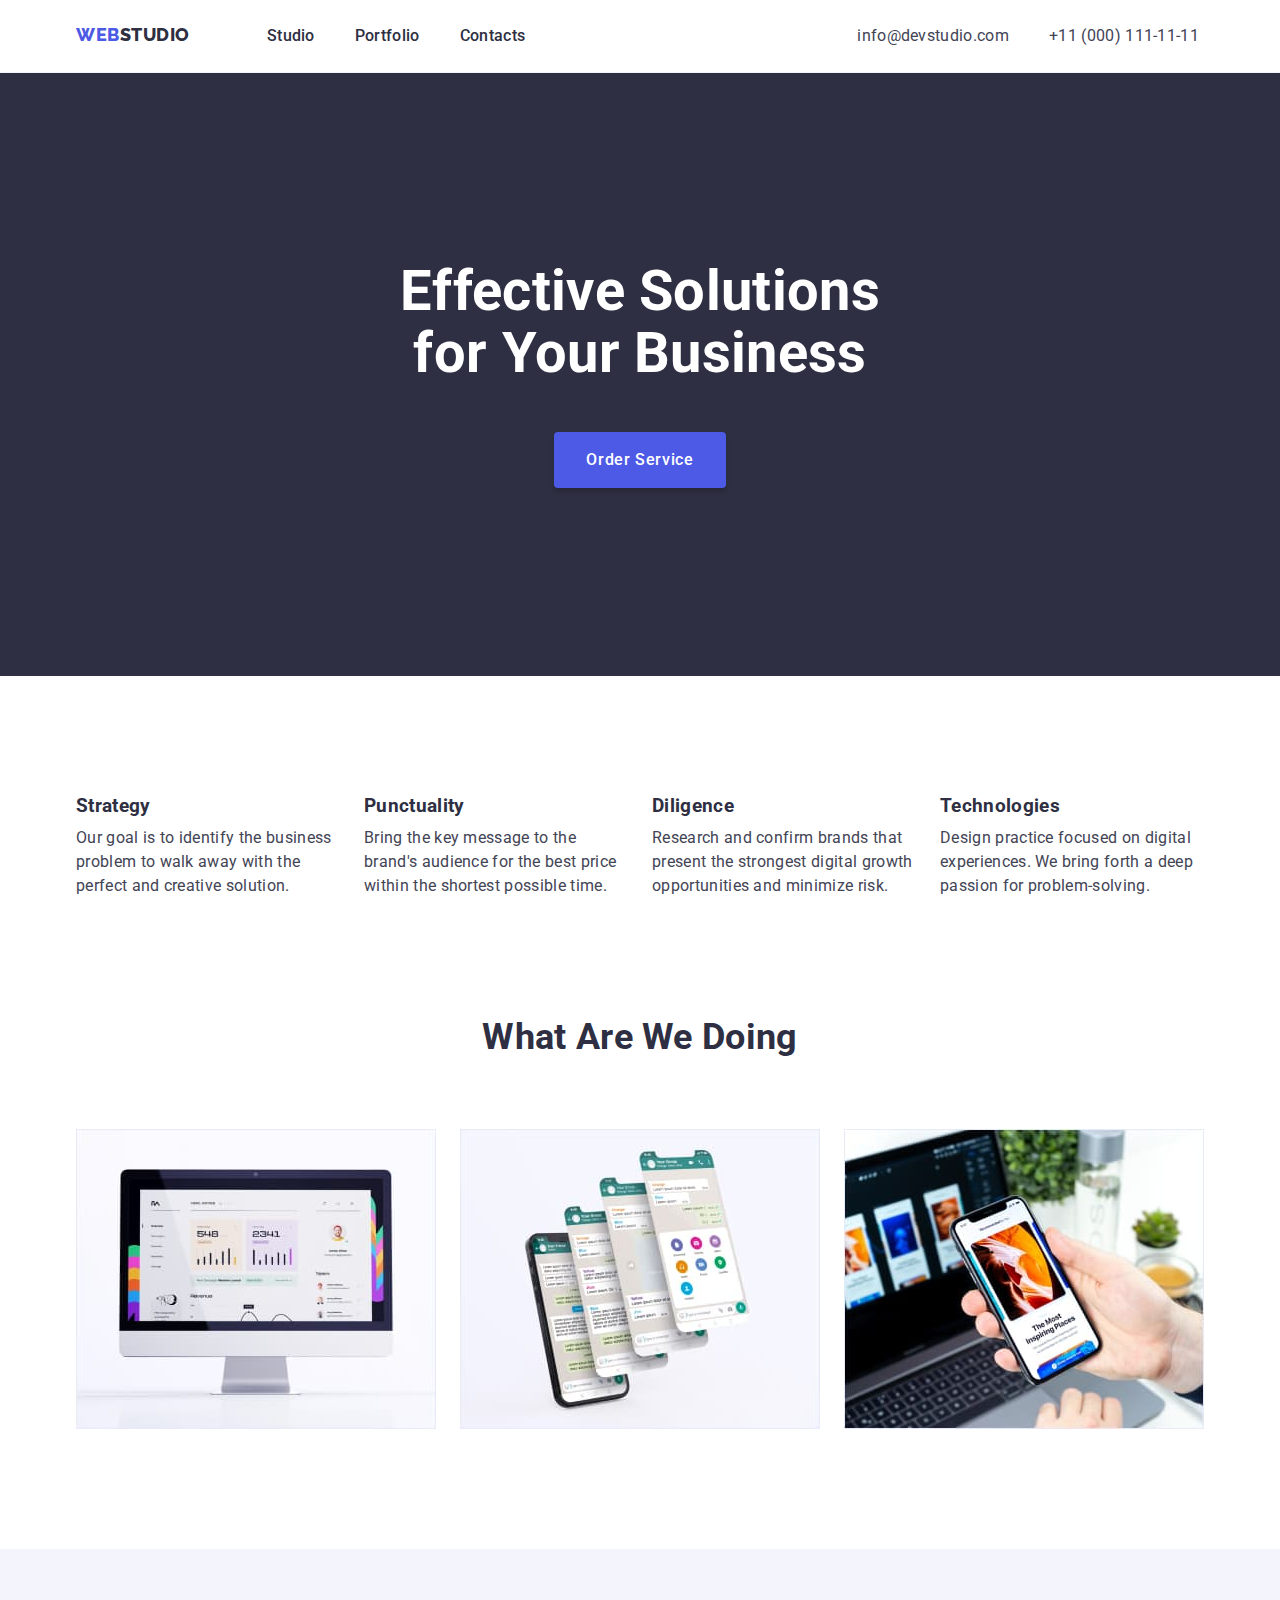
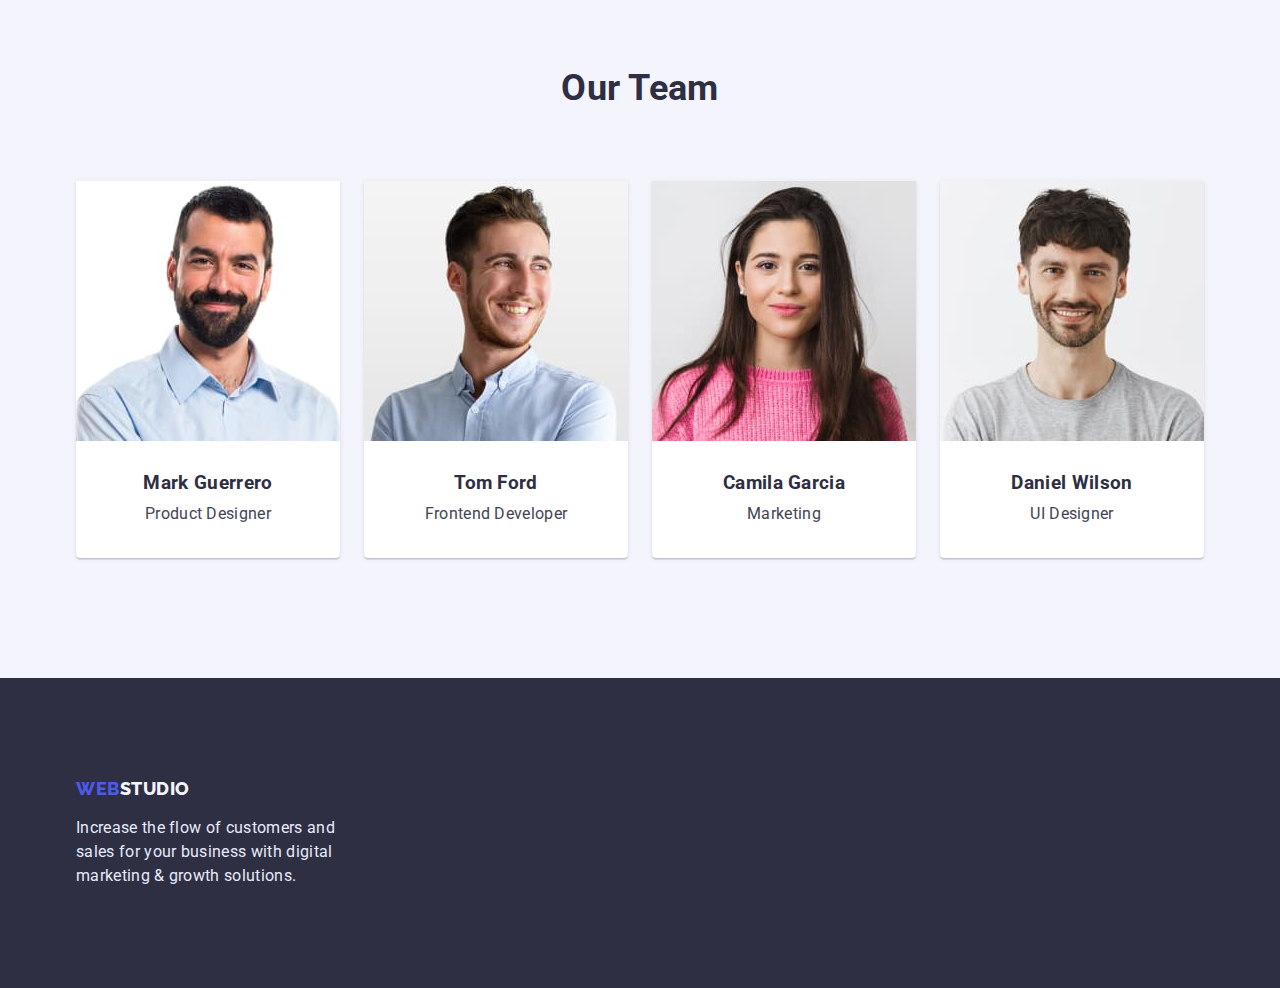
==== index.html @ a34b4fd6 "Initial commit" ====
<!DOCTYPE html>
<html lang="en">
  <head>
    <meta charset="UTF-8" />
    <meta http-equiv="X-UA-Compatible" content="IE=edge" />
    <meta name="viewport" content="width=device-width, initial-scale=1.0" />
    <link rel="preconnect" href="https://fonts.googleapis.com" />
    <link rel="preconnect" href="https://fonts.gstatic.com" crossorigin />
    <link
      href="https://fonts.googleapis.com/css2?family=Raleway:wght@800&family=Roboto:wght@400;500;700;900&display=swap"
      rel="stylesheet"
    />
    <link
      rel="stylesheet"
      href="https://cdnjs.cloudflare.com/ajax/libs/modern-normalize/1.0.0/modern-normalize.min.css"
    />
    <link rel="stylesheet" href="./css/style.css" />
    <title>Effective Business</title>
  </head>
  <body>
    <!-- Шапка сторінки-->
    <header class="top-line-backgrd">
      <div class="main-page-logo container">
        <nav class="main-logo-nav">
          <a class="main-logo linknone" href="./index.html"
            ><span>Web</span>Studio</a
          >
          <ul class="main-menu-nav listnone">
            <li class="menu-nav-li">
              <a class="menu-nav linknone" href="./index.html">Studio</a>
            </li>
            <li class="menu-nav-li">
              <a class="menu-nav linknone" href="./portfolio.html">Portfolio</a>
            </li>
            <li class="menu-nav-li">
              <a class="menu-nav linknone" href="">Contacts</a>
            </li>
          </ul>
        </nav>
        <address class="main-add">
          <ul class="main-address listnone">
            <li class="main-add-li">
              <a class="main-mail linknone" href="mailto:info@devstudio.com"
                >info@devstudio.com</a
              >
            </li>
            <li class="main-add-li">
              <a class="main-tel linknone" href="tel:+110001111111"
                >+11 (000) 111-11-11</a
              >
            </li>
          </ul>
        </address>
      </div>
    </header>
    <!--Унікальний контент сторінки -->
    <main>
      <section class="hero background-logo">
        <div class="container">
          <h1 class="hero-title">Effective Solutions for Your Business</h1>
          <button class="main-order-btn" type="button">Order Service</button>
        </div>
      </section>
      <section class="under-hero-section">
        <div class="container">
          <h2 hidden>features</h2>
          <ul class="menu-feature listnone">
            <li class="menu-future-text">
              <h3>Strategy</h3>
              <p>
                Our goal is to identify the business problem to walk away with
                the perfect and creative solution.
              </p>
            </li>
            <li class="menu-future-text">
              <h3>Punctuality</h3>
              <p>
                Bring the key message to the brand's audience for the best price
                within the shortest possible time.
              </p>
            </li>
            <li class="menu-future-text">
              <h3>Diligence</h3>
              <p>
                Research and confirm brands that present the strongest digital
                growth opportunities and minimize risk.
              </p>
            </li>
            <li class="menu-future-text">
              <h3>Technologies</h3>
              <p>
                Design practice focused on digital experiences. We bring forth a
                deep passion for problem-solving.
              </p>
            </li>
          </ul>
        </div>
      </section>
      <!--Внизу  фото робіт-->
      <section class="section">
        <div class="container">
          <h2 class="main-menu-future">What are we doing</h2>
          <ul class="menu-feature listnone">
            <li>
              <img
                src="./images/mac1.jpg"
                alt="personal computer MAC and in web app statics"
                width="360"
              />
            </li>
            <li>
              <img
                src="./images/apple2.jpg"
                alt="apple phone and in web app optimized"
                width="360"
              />
            </li>
            <li>
              <img
                src="./images/apple3.jpg"
                alt="personal computer MAC show in web statics app and apple phone who show web app"
                width="360"
              />
            </li>
          </ul>
        </div>
      </section>
      <section class="our-team-page">
        <div class="container">
          <h2 class="main-menu-team">Our Team</h2>
          <ul class="menu-feature listnone">
            <li class="team-li">
              <img
                src="./images/Team-Card-Mark-Guerrero.jpg"
                alt="Male Mark Guerrero"
                width="264"
              />
              <div class="our-team-div">
                <h3 class="our-team-name">Mark Guerrero</h3>
                <p class="our-team-about">Product Designer</p>
              </div>
            </li>
            <li class="team-li">
              <img
                src="./images/Team-Card-Tom-Ford.jpg"
                alt="Male Tom Ford"
                width="264"
              />
              <div class="our-team-div">
                <h3 class="our-team-name">Tom Ford</h3>
                <p class="our-team-about">Frontend Developer</p>
              </div>
            </li>
            <li class="team-li">
              <img
                src="./images/Team-Card-Camila-Garcia.jpg"
                alt="Female Camila Garcia"
                width="264"
              />
              <div class="our-team-div">
                <h3 class="our-team-name">Camila Garcia</h3>
                <p class="our-team-about">Marketing</p>
              </div>
            </li>
            <li class="team-li">
              <img
                src="./images/Team-Card-Daniel-Wilson.jpg"
                alt="Male Daniel Wilson"
                width="264"
              />
              <div class="our-team-div">
                <h3 class="our-team-name">Daniel Wilson</h3>
                <p class="our-team-about">UI Designer</p>
              </div>
            </li>
          </ul>
        </div>
      </section>
    </main>
    <!--Підвал сторінки-->
    <footer class="background-logo">
      <div class="container text-footer-logo">
        <a class="main-footer-logo linknone" href="./index.html">
          <span>Web</span>Studio</a
        >
        <p>
          Increase the flow of customers and sales for your business with
          digital marketing & growth solutions.
        </p>
      </div>
    </footer>
  </body>
</html>
---- css/style.css ----
/* #4d5ae5 - головний колір бренду і 1-ї кнопки (на мою думку)
#434455 - колір тексту абзаців
#2e2f42 - колір хедерів з h2...
#404bbf - колір кнопок при ховері
#E7E9FC - колір фон кнопок (радіо кнопок/фільтру)
#ffffff - колір 1-го h1
#f4f4fd - лого футера кінця
#e7e9fc - колір абзацу футера */
:root {
  --brand-logo-color: #4d5ae5;
  --textp-color: #434455;
  --text-headersecond-color: #2e2f42;
  --hover-btn-portfolio-color: #404bbf;
  --hover-btn-portf-backgrd-color: ##e7e9fc;
  --text-header-first-color: #ffffff;
  --footer-logo-color: #f4f4fd;
  --footer-text-color: #e7e9fc;
}

body {
  font-family: 'Roboto', Times New Roman, sans-serif;
  letter-spacing: 0.02em;
  color: var(--textp-color);
}

img {
  display: block;
}

.background-logo {
  background-color: var(--text-headersecond-color);

  padding-top: 100px;
  padding-bottom: 100px;
}

button {
  font-family: inherit;
  font-size: 16px;
  line-height: 1.5;
  letter-spacing: 0.04em;
}

h2,
h3 {
  margin-top: 0;
  margin-bottom: 8px;

  color: var(--text-headersecond-color);
}

p {
  margin-top: 0;
  margin-bottom: 0;

  font-size: 16px;
  line-height: 1.5;
}

h2 {
  font-size: 36px;
  line-height: 1.1;
  text-align: center;
  text-transform: capitalize;
}

.menu-filter {
  margin-bottom: 8px;

  font-weight: 500;
  font-size: 20px;
  line-height: 1.2;
}

.menu-filter-div {
  padding-top: 32px;
  padding-bottom: 32px;
  padding-left: 16px;

  border: 1px solid var(--footer-text-color);
  border-top: none;
}

.menu-filter,
.menu-text {
  text-align: left;
}

/* .menu-filter > p {
  border: 1px solid var(--footer-text-color);
  border-top: none;
} */

.listnone {
  list-style: none;
  padding: 0;
  margin: 0;
}

.linknone {
  text-decoration: none;
}
/* ==========main-HEADER====================== */
.hero-title {
  margin-top: 0;
  margin-bottom: 48px;
  width: 496px;
  margin-left: auto;
  margin-right: auto;

  font-size: 56px;
  line-height: 1.1;
  color: var(--text-header-first-color);
}

.main-page-logo,
.main-logo-nav {
  display: flex;
}

.main-page-logo {
  align-items: center;
  padding-top: 24px;
  padding-bottom: 24px;
}

.hero {
  text-align: center;

  padding-top: 188px;
  padding-bottom: 188px;
}

.under-hero-section {
  padding-top: 120px;
  padding-bottom: 120px;
}

.container {
  margin-left: auto;
  margin-right: auto;
  padding-left: 15px;
  padding-right: 15px;

  width: 1158px;
  /* outline: 2px solid tomato;
  background-color: green; */
}

.section {
  padding-bottom: 120px;

  /* background-color: #404bbf; */
  text-align: center;
}

.top-line-backgrd {
  background-color: var(--text-header-first-color);
  border-bottom: 1px solid var(--footer-logo-color);
}

.main-logo {
  font-family: 'Raleway', sans-serif;
  font-weight: 800;
  font-size: 18px;
  line-height: 1.2;
  letter-spacing: 0.03em;
  text-transform: uppercase;
  color: var(--text-headersecond-color);
}

.main-logo > span {
  width: 44px;
  height: 24px;
  font-family: 'Raleway', sans-serif;
  font-weight: 800;
  font-size: 18px;
  line-height: 1.2;
  letter-spacing: 0.03em;
  text-transform: uppercase;
  color: var(--brand-logo-color);
}

.main-menu-nav {
  display: flex;

  margin-left: 77px;
}

.main-menu-nav .menu-nav-li + .menu-nav-li {
  margin-left: 40px;
}

.menu-nav {
  color: var(--text-headersecond-color);
  font-weight: 500;
  font-size: 16px;
  line-height: 1.5;
}

.menu-nav:hover,
.menu-nav:focus {
  color: var(--hover-btn-portfolio-color);
}

.main-add {
  font-style: normal;
}

.main-address {
  display: flex;

  margin-left: 332px;
}

.main-address .main-add-li + .main-add-li {
  margin-left: 40px;
}

.main-mail {
  font-weight: 400;
  font-size: 16px;
  line-height: 1.5;
  color: var(--textp-color);
}

.main-mail:hover,
.main-mail:focus {
  color: var(--hover-btn-portfolio-color);
}

.main-tel {
  font-weight: 400;
  font-size: 16px;
  line-height: 1.5;
  color: var(--textp-color);
}

.main-tel:hover,
.main-tel:focus {
  color: var(--brand-logo-color);
}

/* ==========section1-index===================== */

.main-menu-future,
.main-menu-team {
  margin-top: 0;
  margin-bottom: 72px;
}
.main-order-btn {
  font-weight: 500;
  font-size: 16px;
  line-height: 1.5;
  letter-spacing: 0.04em;
  color: var(--text-header-first-color);
  background: var(--brand-logo-color);
  box-shadow: 0px 4px 4px rgba(0, 0, 0, 0.15);
  border-radius: 4px;
  display: inline-block;

  border: none;
  padding: 16px 32px;
  cursor: pointer;
}

.main-order-btn:hover,
.main-order-btn:focus {
  background: var(--hover-btn-portfolio-color);
  box-shadow: 0px 4px 4px rgba(0, 0, 0, 0.15);
  border-radius: 4px;
}

/* --------our team------ */
.team-li {
  box-shadow: 0px 1px 6px rgba(46, 47, 66, 0.08),
    0px 1px 1px rgba(46, 47, 66, 0.16), 0px 2px 1px rgba(46, 47, 66, 0.08);
  border-radius: 0px 0px 4px 4px;
  background-color: var(--text-header-first-color);
}

.our-team-div {
  padding-top: 32px;
  padding-bottom: 32px;
}

/* ==========/section1-index==================== */
/* ==========section1-portfolio================= */
.filtr-portfolio {
  padding-top: 96px;
}

.menu-btn-portfolio {
  display: flex;
  justify-content: center;
  margin-bottom: 72px;
  gap: 24px;
}

.menu-feature-portfolio {
  display: flex;
  flex-wrap: wrap;
  gap: 48px 24px;
}

.li-item {
  width: calc((100% - 48px) / 3);
}

/* ==========/section1-portfolio================= */
/* ==========section2-index===================== */
.menu-feature {
  display: flex;
  justify-content: center;
  column-gap: 24px;
}

.menu-future-text {
  width: 264px;
}
/* ==========/section2-index===================== */
/* ==========/HEADER====================== */

/* ==========BODY========================= */
.btn-portfolio {
  border: none;
  color: var(--brand-logo-color);
  background-color: var(--footer-logo-color);
  border: 1px solid var(--footer-text-color);

  border-radius: 4px;
  padding: 12px 24px;
}

.btn-portfolio:hover,
.btn-portfolio:focus {
  color: var(--text-header-first-color);
  background-color: var(--hover-btn-portfolio-color);
  cursor: pointer;
}
/* ================SECTION LAST "OUR TEAM"========== */
.our-team-page {
  text-align: center;
  background-color: var(--footer-logo-color);

  padding-top: 120px;
  padding-bottom: 120px;
}
/* ==========/BODY======================== */

/* ===========footer======================= */

.text-footer-logo > p {
  width: 264px;
  color: var(--footer-text-color);
}

.main-footer-logo > span {
  font-family: 'Raleway', sans-serif;
  font-weight: 800;
  font-size: 18px;
  line-height: 1.2;
  letter-spacing: 0.03em;
  text-transform: uppercase;
  color: var(--brand-logo-color);
}

.main-footer-logo {
  display: inline-block;

  font-family: 'Raleway', sans-serif;
  font-weight: 800;
  font-size: 18px;
  line-height: 1.2;
  letter-spacing: 0.03em;
  text-transform: uppercase;
  color: var(--footer-logo-color);

  margin-bottom: 16px;
}
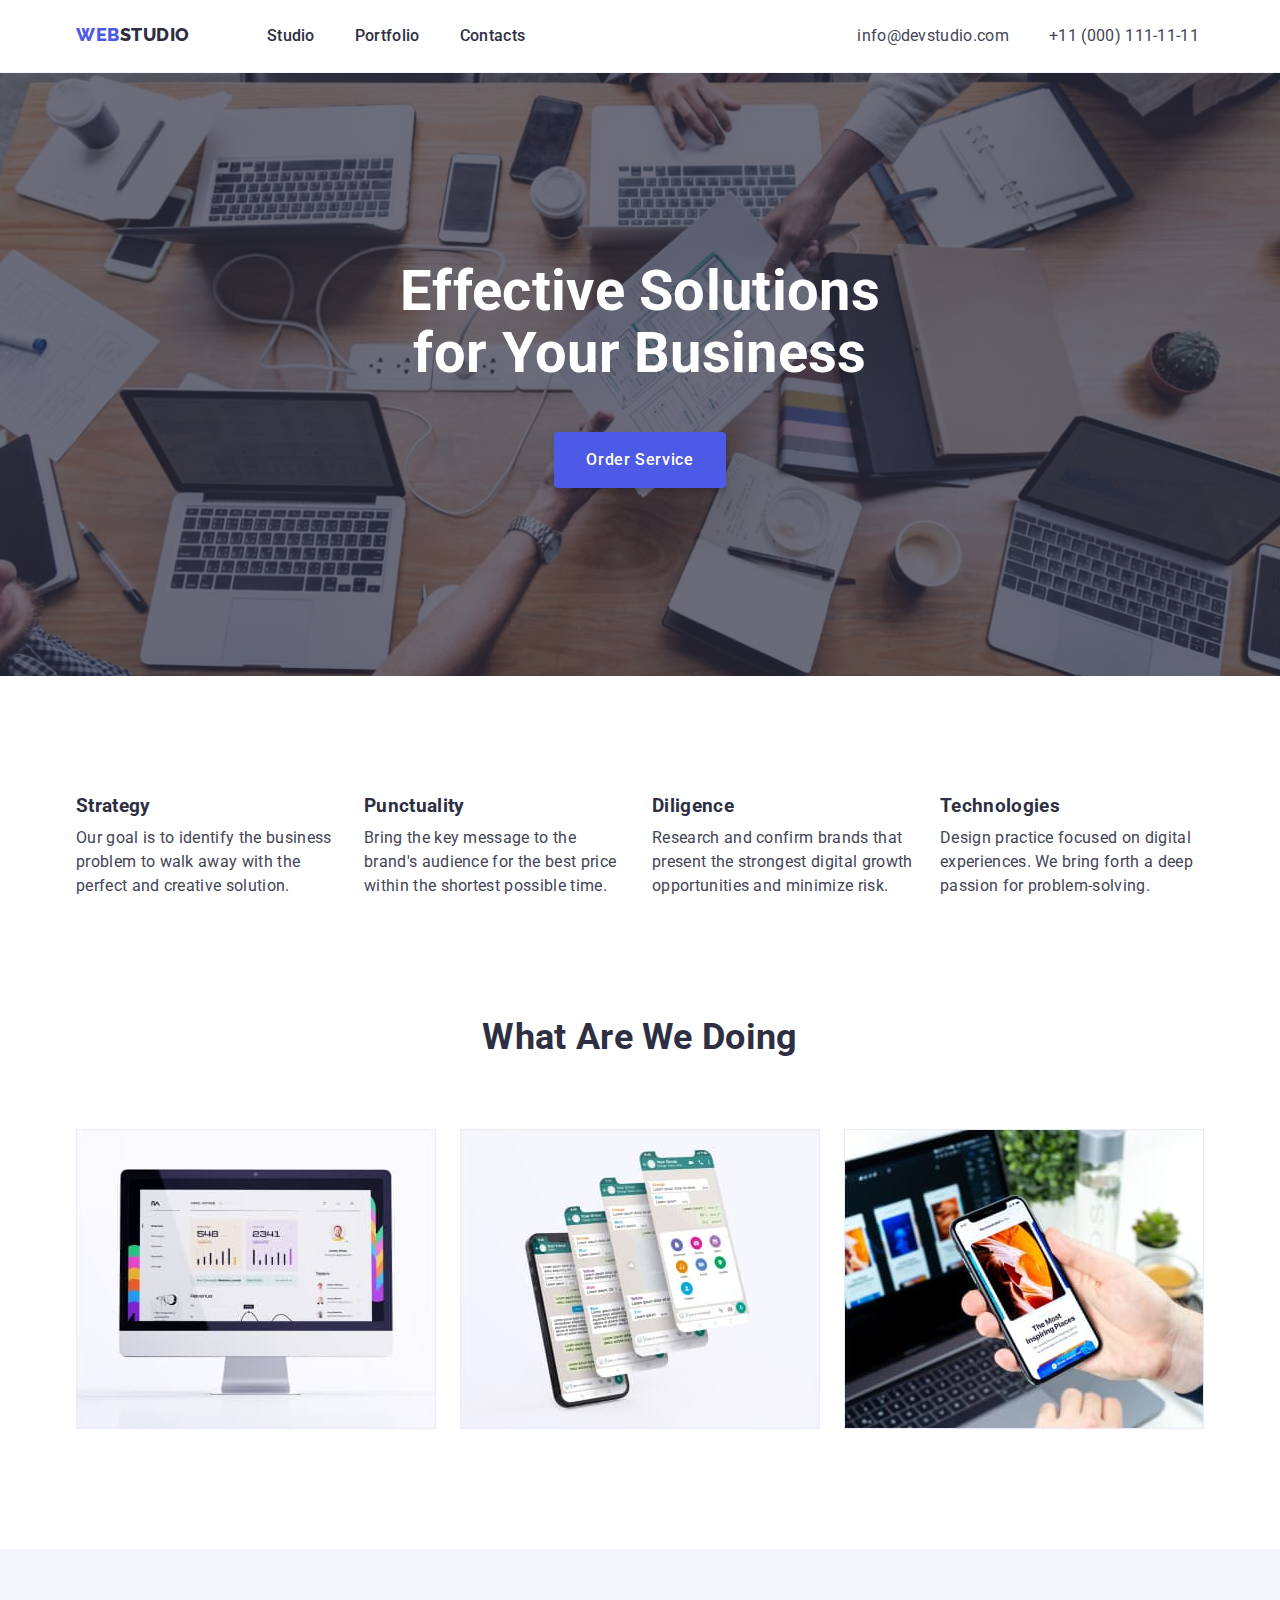
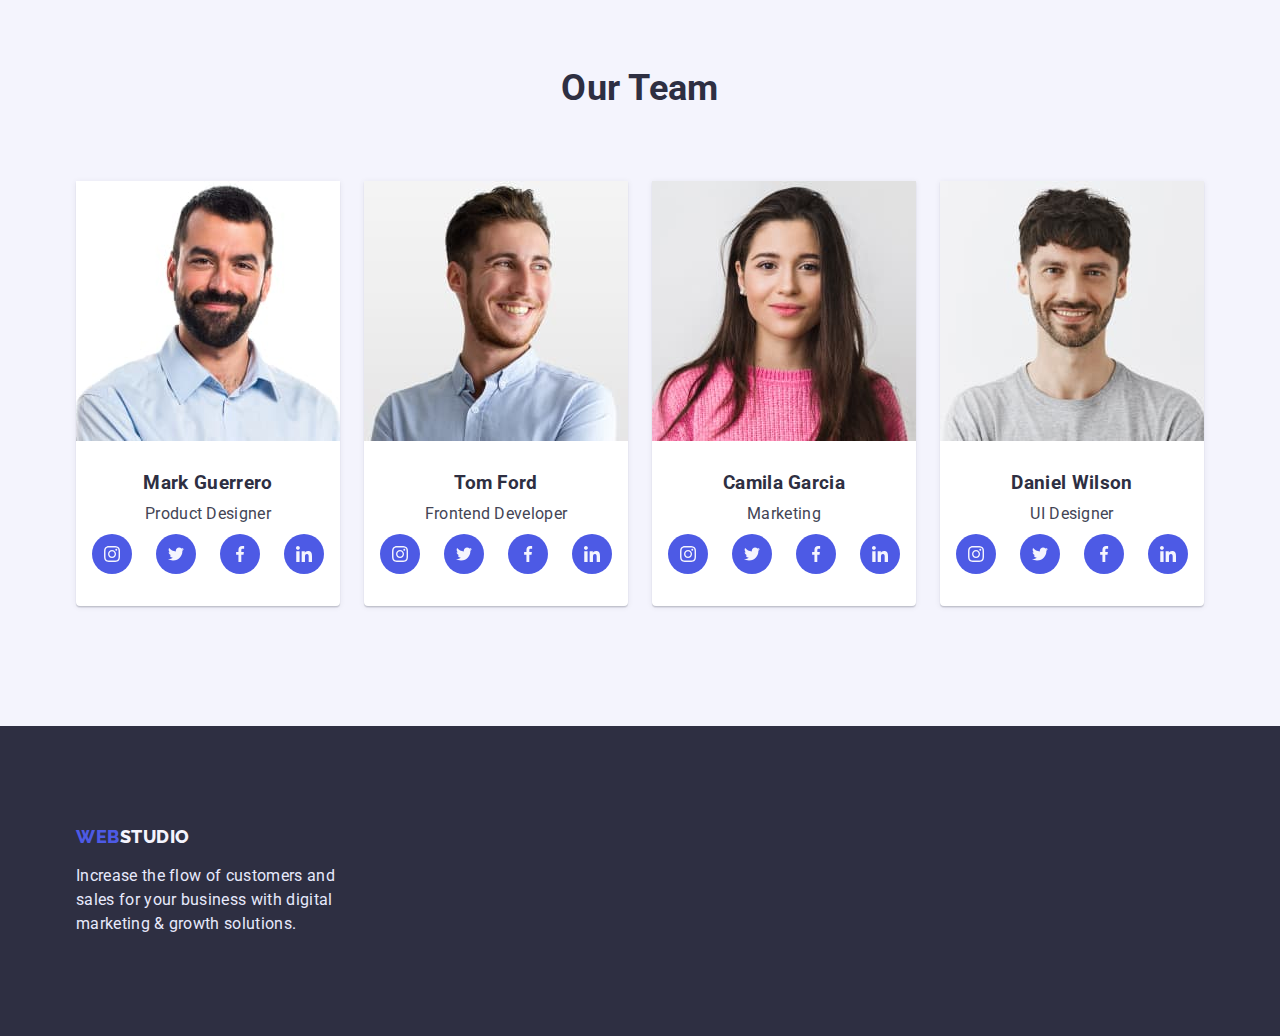
==== commit 127d32c4: "add background" ====
--- a/index.html
+++ b/index.html
@@ -55,7 +55,7 @@
     </header>
     <!--Унікальний контент сторінки -->
     <main>
-      <section class="hero background-logo">
+      <section class="hero background-logo-hero">
         <div class="container">
           <h1 class="hero-title">Effective Solutions for Your Business</h1>
           <button class="main-order-btn" type="button">Order Service</button>
@@ -138,6 +138,56 @@
               <div class="our-team-div">
                 <h3 class="our-team-name">Mark Guerrero</h3>
                 <p class="our-team-about">Product Designer</p>
+                <ul class="social-list listnone">
+                  <li class="social-list-item">
+                    <a href="" class="social-list-link">
+                      <svg class="social-list-icon" width="16" height="16">
+                        <use
+                          href="./images/symbol-defs.svg#icon-instagram"
+                          aria-label="link for instagram"
+                          rel="noopener noreferer"
+                          target="blank"
+                        ></use>
+                      </svg>
+                    </a>
+                  </li>
+                  <li class="social-list-item">
+                    <a href="" class="social-list-link">
+                      <svg class="social-list-icon" width="16" height="16">
+                        <use
+                          href="./images/symbol-defs.svg#icon-twitter"
+                          aria-label="link for instagram"
+                          rel="noopener noreferer"
+                          target="blank"
+                        ></use>
+                      </svg>
+                    </a>
+                  </li>
+                  <li class="social-list-item">
+                    <a href="" class="social-list-link">
+                      <svg class="social-list-icon" width="16" height="16">
+                        <use
+                          href="./images/symbol-defs.svg#icon-facebook"
+                          aria-label="link for instagram"
+                          rel="noopener noreferer"
+                          target="blank"
+                        ></use>
+                      </svg>
+                    </a>
+                  </li>
+                  <li class="social-list-item">
+                    <a href="" class="social-list-link">
+                      <svg class="social-list-icon" width="16" height="16">
+                        <use
+                          href="./images/symbol-defs.svg#icon-linkedin"
+                          aria-label="link for instagram"
+                          rel="noopener noreferer"
+                          target="blank"
+                        ></use>
+                      </svg>
+                    </a>
+                  </li>
+                </ul>
               </div>
             </li>
             <li class="team-li">
@@ -149,6 +199,56 @@
               <div class="our-team-div">
                 <h3 class="our-team-name">Tom Ford</h3>
                 <p class="our-team-about">Frontend Developer</p>
+                <ul class="social-list listnone">
+                  <li class="social-list-item">
+                    <a href="" class="social-list-link">
+                      <svg class="social-list-icon" width="16" height="16">
+                        <use
+                          href="./images/symbol-defs.svg#icon-instagram"
+                          aria-label="link for instagram"
+                          rel="noopener noreferer"
+                          target="blank"
+                        ></use>
+                      </svg>
+                    </a>
+                  </li>
+                  <li class="social-list-item">
+                    <a href="" class="social-list-link">
+                      <svg class="social-list-icon" width="16" height="16">
+                        <use
+                          href="./images/symbol-defs.svg#icon-twitter"
+                          aria-label="link for instagram"
+                          rel="noopener noreferer"
+                          target="blank"
+                        ></use>
+                      </svg>
+                    </a>
+                  </li>
+                  <li class="social-list-item">
+                    <a href="" class="social-list-link">
+                      <svg class="social-list-icon" width="16" height="16">
+                        <use
+                          href="./images/symbol-defs.svg#icon-facebook"
+                          aria-label="link for instagram"
+                          rel="noopener noreferer"
+                          target="blank"
+                        ></use>
+                      </svg>
+                    </a>
+                  </li>
+                  <li class="social-list-item">
+                    <a href="" class="social-list-link">
+                      <svg class="social-list-icon" width="16" height="16">
+                        <use
+                          href="./images/symbol-defs.svg#icon-linkedin"
+                          aria-label="link for instagram"
+                          rel="noopener noreferer"
+                          target="blank"
+                        ></use>
+                      </svg>
+                    </a>
+                  </li>
+                </ul>
               </div>
             </li>
             <li class="team-li">
@@ -160,6 +260,56 @@
               <div class="our-team-div">
                 <h3 class="our-team-name">Camila Garcia</h3>
                 <p class="our-team-about">Marketing</p>
+                <ul class="social-list listnone">
+                  <li class="social-list-item">
+                    <a href="" class="social-list-link">
+                      <svg class="social-list-icon" width="16" height="16">
+                        <use
+                          href="./images/symbol-defs.svg#icon-instagram"
+                          aria-label="link for instagram"
+                          rel="noopener noreferer"
+                          target="blank"
+                        ></use>
+                      </svg>
+                    </a>
+                  </li>
+                  <li class="social-list-item">
+                    <a href="" class="social-list-link">
+                      <svg class="social-list-icon" width="16" height="16">
+                        <use
+                          href="./images/symbol-defs.svg#icon-twitter"
+                          aria-label="link for instagram"
+                          rel="noopener noreferer"
+                          target="blank"
+                        ></use>
+                      </svg>
+                    </a>
+                  </li>
+                  <li class="social-list-item">
+                    <a href="" class="social-list-link">
+                      <svg class="social-list-icon" width="16" height="16">
+                        <use
+                          href="./images/symbol-defs.svg#icon-facebook"
+                          aria-label="link for instagram"
+                          rel="noopener noreferer"
+                          target="blank"
+                        ></use>
+                      </svg>
+                    </a>
+                  </li>
+                  <li class="social-list-item">
+                    <a href="" class="social-list-link">
+                      <svg class="social-list-icon" width="16" height="16">
+                        <use
+                          href="./images/symbol-defs.svg#icon-linkedin"
+                          aria-label="link for instagram"
+                          rel="noopener noreferer"
+                          target="blank"
+                        ></use>
+                      </svg>
+                    </a>
+                  </li>
+                </ul>
               </div>
             </li>
             <li class="team-li">
@@ -171,6 +321,56 @@
               <div class="our-team-div">
                 <h3 class="our-team-name">Daniel Wilson</h3>
                 <p class="our-team-about">UI Designer</p>
+                <ul class="social-list listnone">
+                  <li class="social-list-item">
+                    <a href="" class="social-list-link">
+                      <svg class="social-list-icon" width="16" height="16">
+                        <use
+                          href="./images/symbol-defs.svg#icon-instagram"
+                          aria-label="link for instagram"
+                          rel="noopener noreferer"
+                          target="blank"
+                        ></use>
+                      </svg>
+                    </a>
+                  </li>
+                  <li class="social-list-item">
+                    <a href="" class="social-list-link">
+                      <svg class="social-list-icon" width="16" height="16">
+                        <use
+                          href="./images/symbol-defs.svg#icon-twitter"
+                          aria-label="link for instagram"
+                          rel="noopener noreferer"
+                          target="blank"
+                        ></use>
+                      </svg>
+                    </a>
+                  </li>
+                  <li class="social-list-item">
+                    <a href="" class="social-list-link">
+                      <svg class="social-list-icon" width="16" height="16">
+                        <use
+                          href="./images/symbol-defs.svg#icon-facebook"
+                          aria-label="link for instagram"
+                          rel="noopener noreferer"
+                          target="blank"
+                        ></use>
+                      </svg>
+                    </a>
+                  </li>
+                  <li class="social-list-item">
+                    <a href="" class="social-list-link">
+                      <svg class="social-list-icon" width="16" height="16">
+                        <use
+                          href="./images/symbol-defs.svg#icon-linkedin"
+                          aria-label="link for instagram"
+                          rel="noopener noreferer"
+                          target="blank"
+                        ></use>
+                      </svg>
+                    </a>
+                  </li>
+                </ul>
               </div>
             </li>
           </ul>
@@ -178,7 +378,7 @@
       </section>
     </main>
     <!--Підвал сторінки-->
-    <footer class="background-logo">
+    <footer class="background-logo-footer">
       <div class="container text-footer-logo">
         <a class="main-footer-logo linknone" href="./index.html">
           <span>Web</span>Studio</a
--- a/css/style.css
+++ b/css/style.css
@@ -27,11 +27,18 @@
   display: block;
 }
 
-.background-logo {
+.background-logo-hero {
+  max-width: 1440px;
+  margin: 0 auto;
   background-color: var(--text-headersecond-color);
-
-  padding-top: 100px;
-  padding-bottom: 100px;
+  background-image: linear-gradient(
+      rgba(46, 47, 66, 0.7),
+      rgba(46, 47, 66, 0.7)
+    ),
+    url(../images/people-office-hero.jpg);
+  background-repeat: no-repeat;
+  background-size: cover;
+  background-position: center;
 }
 
 button {
@@ -284,6 +291,30 @@
   padding-bottom: 32px;
 }
 
+.our-team-about {
+  margin-bottom: 8px;
+}
+
+.social-list-link {
+  height: 40px;
+  width: 40px;
+  background-color: var(--brand-logo-color);
+  border-radius: 50%;
+  display: flex;
+  align-items: center;
+  justify-content: center;
+}
+
+.social-list-link:hover,
+.social-list-link:focus {
+  background-color: var(--hover-btn-portfolio-color);
+}
+.social-list {
+  display: flex;
+  justify-content: center;
+  column-gap: 24px;
+}
+/* --------/our team------ */
 /* ==========/section1-index==================== */
 /* ==========section1-portfolio================= */
 .filtr-portfolio {
@@ -349,6 +380,12 @@
 /* ==========/BODY======================== */
 
 /* ===========footer======================= */
+.background-logo-footer {
+  background-color: var(--text-headersecond-color);
+
+  padding-top: 100px;
+  padding-bottom: 100px;
+}
 
 .text-footer-logo > p {
   width: 264px;
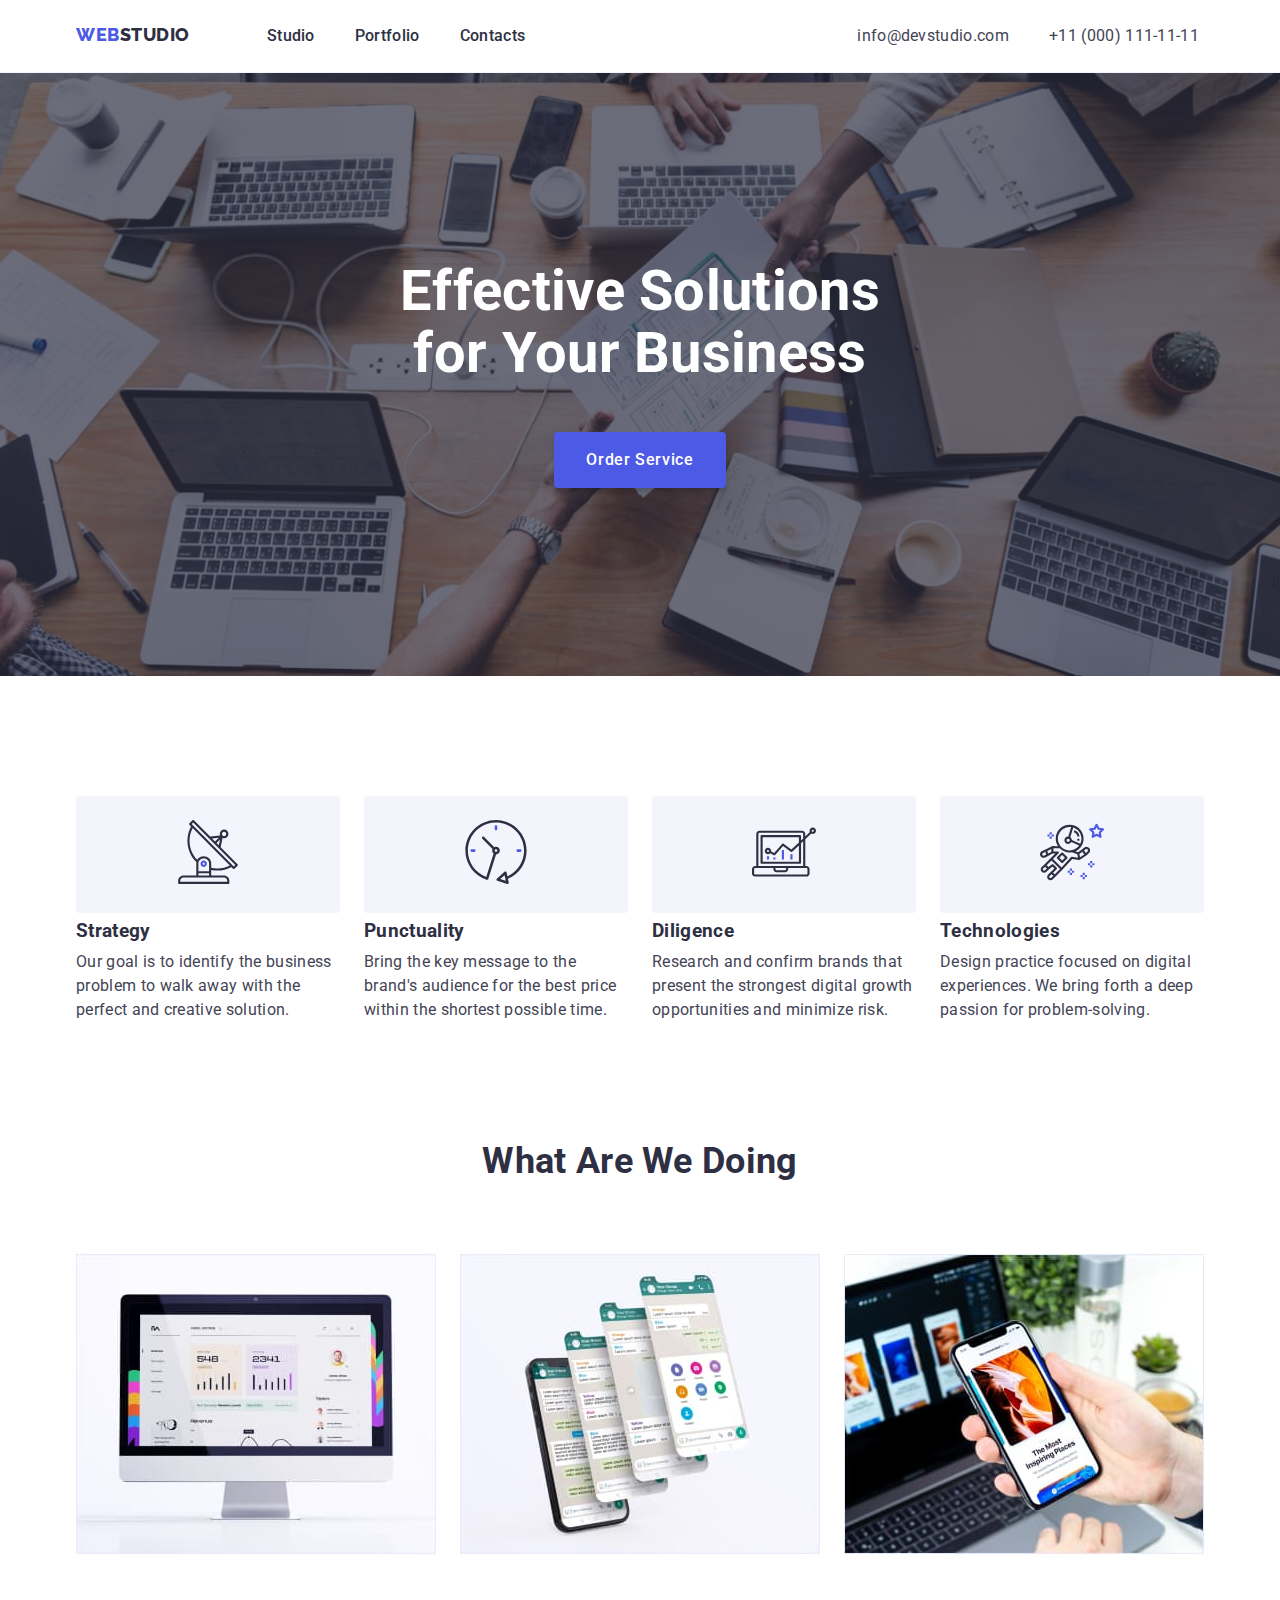
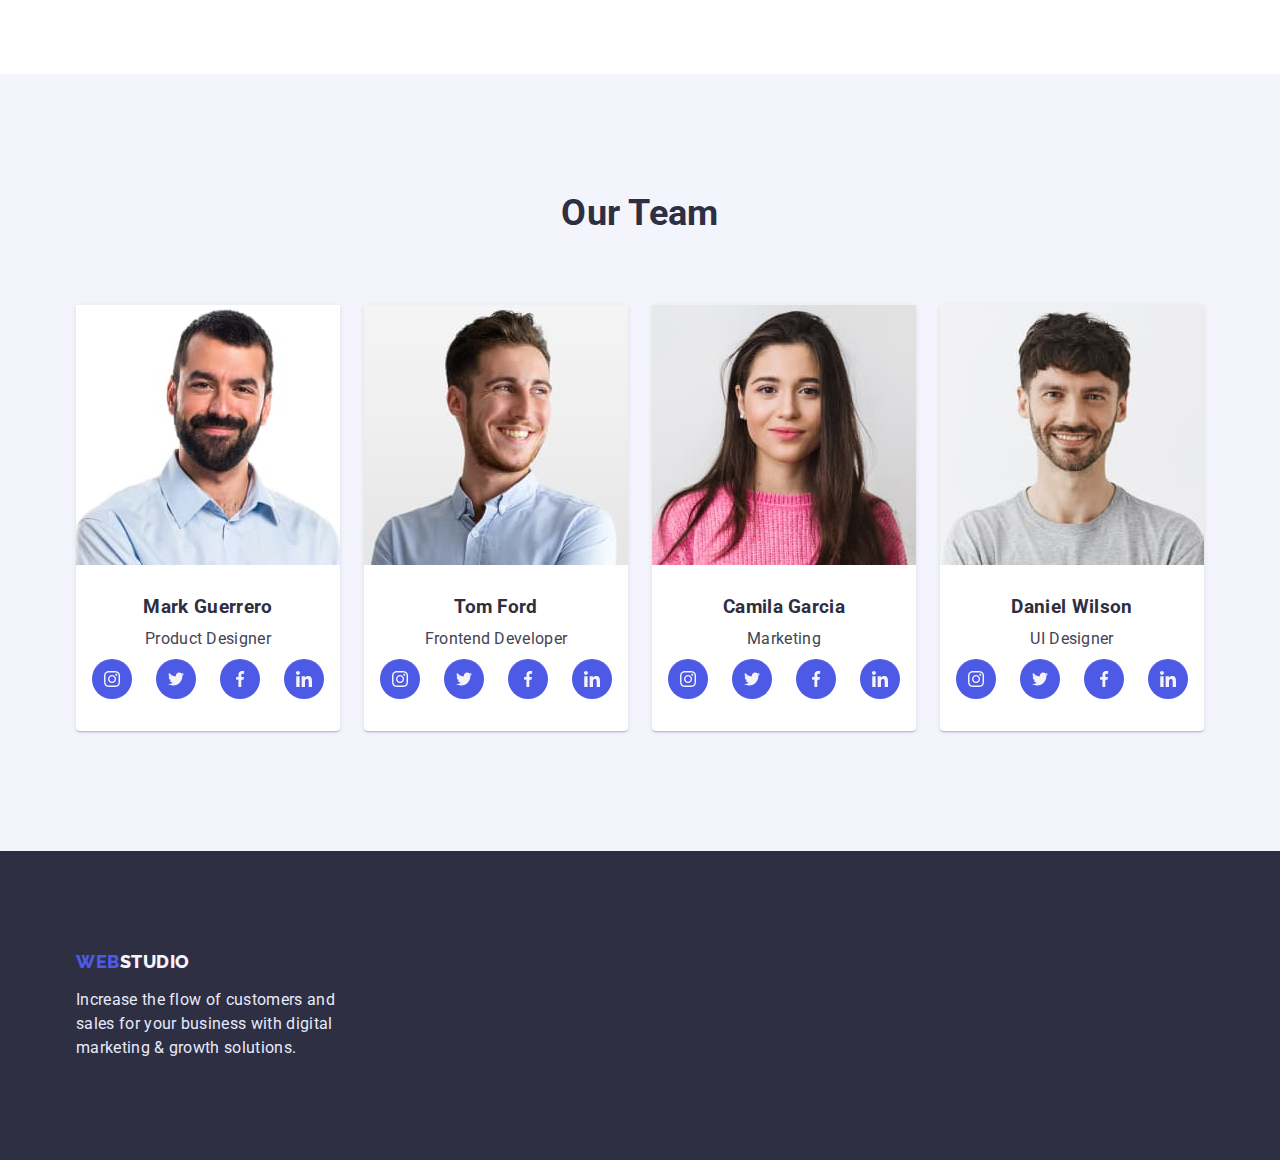
==== commit bf79a663: "section "futures"" ====
--- a/index.html
+++ b/index.html
@@ -66,6 +66,11 @@
           <h2 hidden>features</h2>
           <ul class="menu-feature listnone">
             <li class="menu-future-text">
+              <div class="background-futures">
+                <svg class="future-list-icon" width="64" height="64">
+                  <use href="./images/symbol-defs.svg#icon-antenna"></use>
+                </svg>
+              </div>
               <h3>Strategy</h3>
               <p>
                 Our goal is to identify the business problem to walk away with
@@ -73,6 +78,11 @@
               </p>
             </li>
             <li class="menu-future-text">
+              <div class="background-futures">
+                <svg class="future-list-icon" width="64" height="64">
+                  <use href="./images/symbol-defs.svg#icon-clock"></use>
+                </svg>
+              </div>
               <h3>Punctuality</h3>
               <p>
                 Bring the key message to the brand's audience for the best price
@@ -80,6 +90,11 @@
               </p>
             </li>
             <li class="menu-future-text">
+              <div class="background-futures">
+                <svg class="future-list-icon" width="64" height="64">
+                  <use href="./images/symbol-defs.svg#icon-diagram"></use>
+                </svg>
+              </div>
               <h3>Diligence</h3>
               <p>
                 Research and confirm brands that present the strongest digital
@@ -87,6 +102,11 @@
               </p>
             </li>
             <li class="menu-future-text">
+              <div class="background-futures">
+                <svg class="future-list-icon" width="64" height="64">
+                  <use href="./images/symbol-defs.svg#icon-astronaut"></use>
+                </svg>
+              </div>
               <h3>Technologies</h3>
               <p>
                 Design practice focused on digital experiences. We bring forth a
--- a/css/style.css
+++ b/css/style.css
@@ -249,6 +249,15 @@
 }
 
 /* ==========section1-index===================== */
+.background-futures {
+  padding-top: 24px;
+  padding-bottom: 24px;
+  text-align: center;
+  margin-bottom: 8px;
+  width: 264px;
+  background-color: var(--footer-logo-color);
+  border-radius: 4px;
+}
 
 .main-menu-future,
 .main-menu-team {
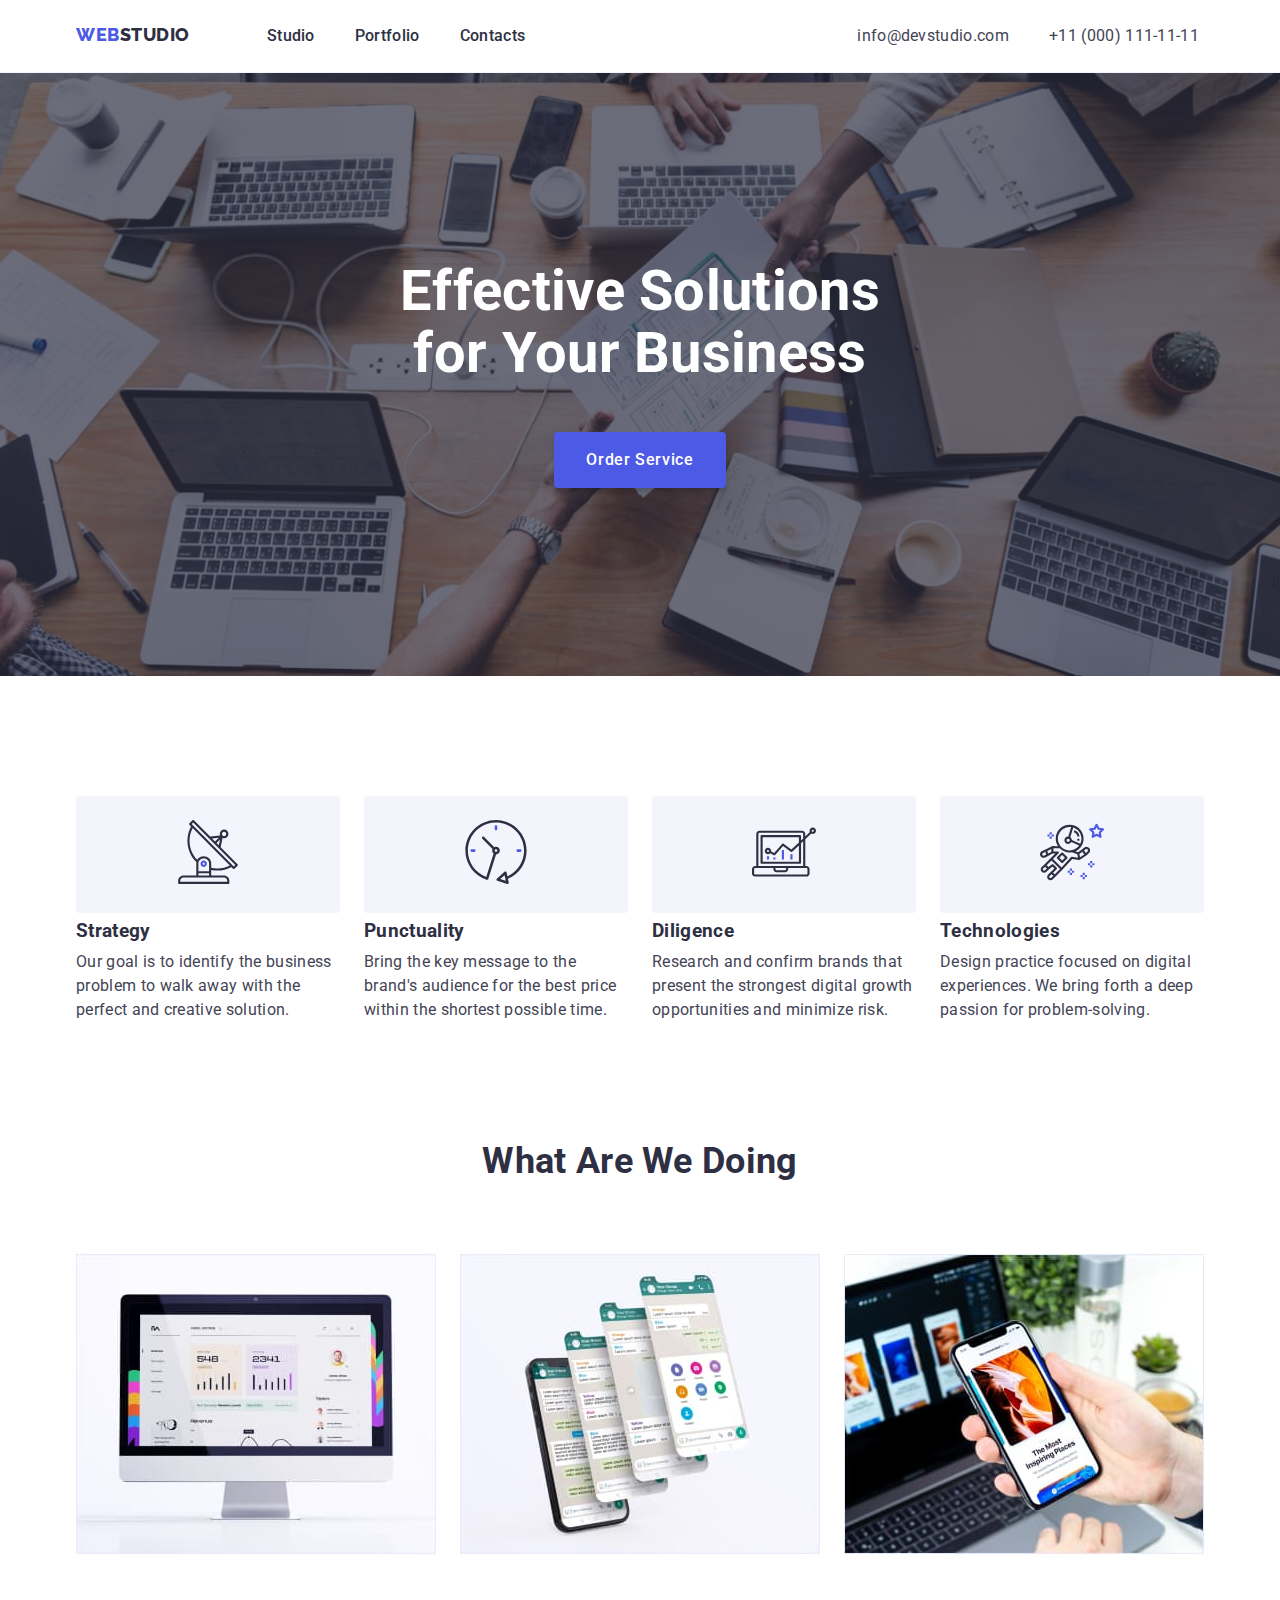
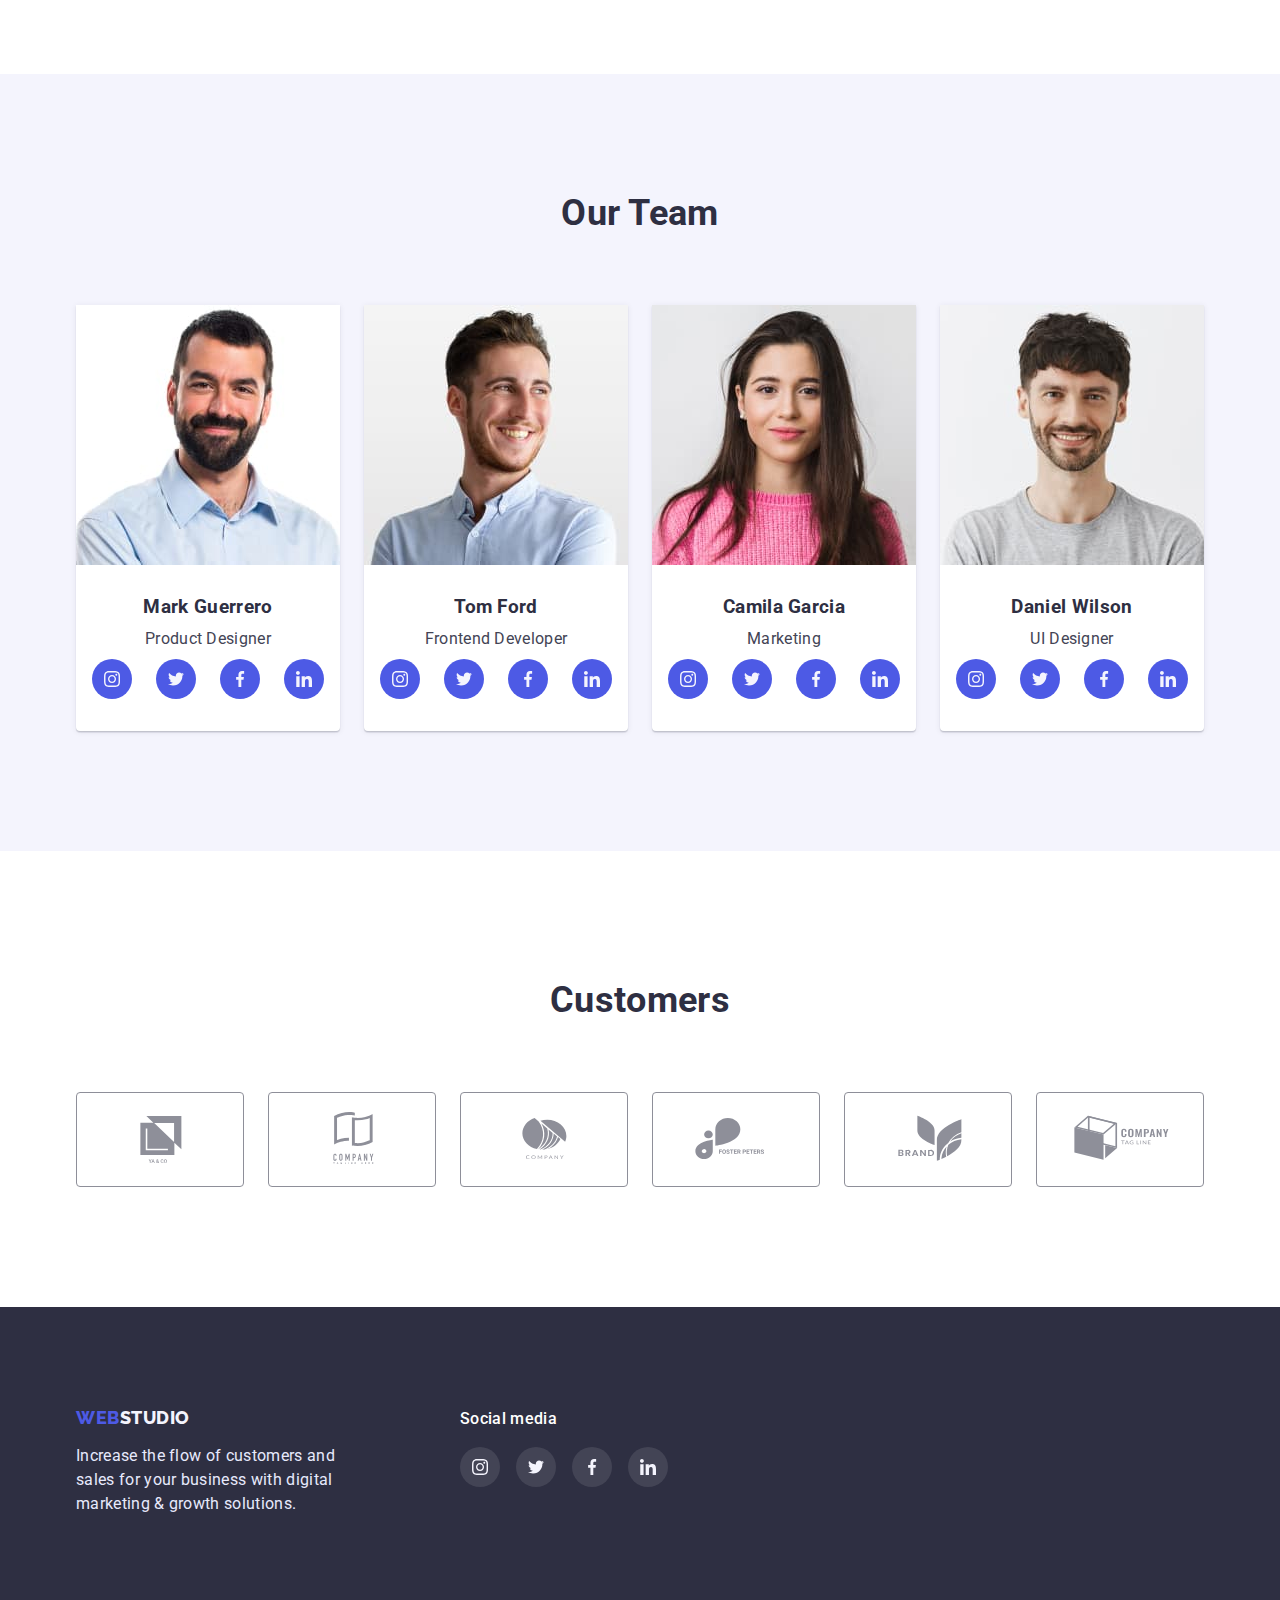
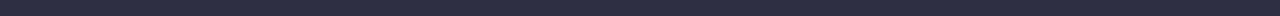
==== commit 2bfdbb36: "refresh and finish hw4" ====
--- a/index.html
+++ b/index.html
@@ -359,7 +359,7 @@
                       <svg class="social-list-icon" width="16" height="16">
                         <use
                           href="./images/symbol-defs.svg#icon-twitter"
-                          aria-label="link for instagram"
+                          aria-label="link for twitter"
                           rel="noopener noreferer"
                           target="blank"
                         ></use>
@@ -371,7 +371,7 @@
                       <svg class="social-list-icon" width="16" height="16">
                         <use
                           href="./images/symbol-defs.svg#icon-facebook"
-                          aria-label="link for instagram"
+                          aria-label="link for facebook"
                           rel="noopener noreferer"
                           target="blank"
                         ></use>
@@ -383,7 +383,7 @@
                       <svg class="social-list-icon" width="16" height="16">
                         <use
                           href="./images/symbol-defs.svg#icon-linkedin"
-                          aria-label="link for instagram"
+                          aria-label="link for linkedin"
                           rel="noopener noreferer"
                           target="blank"
                         ></use>
@@ -393,20 +393,168 @@
                 </ul>
               </div>
             </li>
+          </ul>
+        </div>
+      </section>
+      <section class="above-footer section">
+        <div class="container">
+          <h2 class="title-customers">Customers</h2>
+          <ul class="customers-list listnone">
+            <div class="customers-background">
+              <li>
+                <a href="" class="customers-list-link">
+                  <svg class="customers-list-icon" width="104" height="56">
+                    <use
+                      href="./images/symbol-defs.svg#icon-yaco"
+                      aria-label="link for yaco corp."
+                      rel="noopener noreferer"
+                      target="blank"
+                    ></use>
+                  </svg>
+                </a>
+              </li>
+            </div>
+            <div class="customers-background">
+              <li>
+                <a href="" class="customers-list-link">
+                  <svg class="customers-list-icon" width="104" height="56">
+                    <use
+                      href="./images/symbol-defs.svg#icon-taglineco"
+                      aria-label="link for taglineco corp."
+                      rel="noopener noreferer"
+                      target="blank"
+                    ></use>
+                  </svg>
+                </a>
+              </li>
+            </div>
+            <div class="customers-background">
+              <li>
+                <a href="" class="customers-list-link">
+                  <svg class="customers-list-icon" width="104" height="56">
+                    <use
+                      href="./images/symbol-defs.svg#icon-co"
+                      aria-label="link for co corp."
+                      rel="noopener noreferer"
+                      target="blank"
+                    ></use>
+                  </svg>
+                </a>
+              </li>
+            </div>
+            <div class="customers-background">
+              <li>
+                <a href="" class="customers-list-link">
+                  <svg class="customers-list-icon" width="104" height="56">
+                    <use
+                      href="./images/symbol-defs.svg#icon-foster-peters"
+                      aria-label="link for foster-peters corp."
+                      rel="noopener noreferer"
+                      target="blank"
+                    ></use>
+                  </svg>
+                </a>
+              </li>
+            </div>
+            <div class="customers-background">
+              <li>
+                <a href="" class="customers-list-link">
+                  <svg class="customers-list-icon" width="104" height="56">
+                    <use
+                      href="./images/symbol-defs.svg#icon-brand"
+                      aria-label="link for brand corp."
+                      rel="noopener noreferer"
+                      target="blank"
+                    ></use>
+                  </svg>
+                </a>
+              </li>
+            </div>
+            <div class="customers-background">
+              <li>
+                <a href="" class="customers-list-link">
+                  <svg class="customers-list-icon" width="104" height="56">
+                    <use
+                      href="./images/symbol-defs.svg#icon-cotagline"
+                      aria-label="link for cotagline corp."
+                      rel="noopener noreferer"
+                      target="blank"
+                    ></use>
+                  </svg>
+                </a>
+              </li>
+            </div>
           </ul>
         </div>
       </section>
     </main>
     <!--Підвал сторінки-->
     <footer class="background-logo-footer">
-      <div class="container text-footer-logo">
-        <a class="main-footer-logo linknone" href="./index.html">
-          <span>Web</span>Studio</a
-        >
-        <p>
-          Increase the flow of customers and sales for your business with
-          digital marketing & growth solutions.
-        </p>
+      <div class="container">
+        <ul class="footer-menu listnone">
+          <li>
+            <a class="main-footer-logo linknone" href="./index.html">
+              <span>Web</span>Studio</a
+            >
+            <p class="text-footer-logo">
+              Increase the flow of customers and sales for your business with
+              digital marketing & growth solutions.
+            </p>
+          </li>
+          <li>
+            <p class="text-footer-social">Social media</p>
+            <ul class="social-footer-list listnone">
+              <li class="social-footer-list-item">
+                <a href="" class="social-footer-list-link">
+                  <svg class="social-footer-list-icon" width="16" height="16">
+                    <use
+                      href="./images/symbol-defs.svg#icon-instagram"
+                      aria-label="link for twitter"
+                      rel="noopener noreferer"
+                      target="blank"
+                    ></use>
+                  </svg>
+                </a>
+              </li>
+              <li class="social-footer-list-item">
+                <a href="" class="social-footer-list-link">
+                  <svg class="social-footer-list-icon" width="16" height="16">
+                    <use
+                      href="./images/symbol-defs.svg#icon-twitter"
+                      aria-label="link for twitter"
+                      rel="noopener noreferer"
+                      target="blank"
+                    ></use>
+                  </svg>
+                </a>
+              </li>
+              <li class="social-footer-list-item">
+                <a href="" class="social-footer-list-link">
+                  <svg class="social-footer-list-icon" width="16" height="16">
+                    <use
+                      href="./images/symbol-defs.svg#icon-facebook"
+                      aria-label="link for facebook"
+                      rel="noopener noreferer"
+                      target="blank"
+                    ></use>
+                  </svg>
+                </a>
+              </li>
+              <li class="social-footer-list-item">
+                <a href="" class="social-footer-list-link">
+                  <svg class="social-footer-list-icon" width="16" height="16">
+                    <use
+                      href="./images/symbol-defs.svg#icon-linkedin"
+                      aria-label="link for linkedin"
+                      rel="noopener noreferer"
+                      target="blank"
+                    ></use>
+                  </svg>
+                </a>
+              </li>
+            </ul>
+          </li>
+        </ul>
       </div>
     </footer>
   </body>
--- a/css/style.css
+++ b/css/style.css
@@ -15,6 +15,9 @@
   --text-header-first-color: #ffffff;
   --footer-logo-color: #f4f4fd;
   --footer-text-color: #e7e9fc;
+  --border-customers: #8e8f99;
+  --no-active-footer-social: rgba(255, 255, 255, 0.1);
+  --active-footer-social: #31d0aa;
 }
 
 body {
@@ -87,6 +90,12 @@
   border: 1px solid var(--footer-text-color);
   border-top: none;
 }
+.menu-filter-div:hover,
+.menu-filter-div:focus {
+  box-shadow: 0px 1px 6px rgba(46, 47, 66, 0.08),
+    0px 1px 1px rgba(46, 47, 66, 0.16), 0px 2px 1px rgba(46, 47, 66, 0.08);
+  cursor: pointer;
+}
 
 .menu-filter,
 .menu-text {
@@ -378,7 +387,7 @@
   background-color: var(--hover-btn-portfolio-color);
   cursor: pointer;
 }
-/* ================SECTION LAST "OUR TEAM"========== */
+/* ================SECTION "OUR TEAM"========== */
 .our-team-page {
   text-align: center;
   background-color: var(--footer-logo-color);
@@ -386,9 +395,62 @@
   padding-top: 120px;
   padding-bottom: 120px;
 }
+
+/* =================CUSTOMERS============== */
+.above-footer {
+  padding-top: 130px;
+}
+
+.title-customers {
+  margin-bottom: 72px;
+}
+
+.customers-background {
+  width: 168px;
+  padding-top: 16px;
+  padding-bottom: 16px;
+  border-radius: 4px;
+  border: 1px solid var(--border-customers);
+}
+
+.customers-background:hover,
+.customers-background:focus {
+  border-color: var(--brand-logo-color);
+  color: var(--brand-logo-color);
+}
+
+.customers-list-link {
+  display: block;
+  /* padding: 16px 32px; */
+}
+
+.customers-list-icon {
+  fill: var(--border-customers);
+  /* margin: 16px 32px; */
+}
+
+.customers-list-icon:hover,
+.customers-list-icon:focus {
+  fill: var(--brand-logo-color);
+}
+
+.customers-list {
+  display: flex;
+  align-items: center;
+  justify-content: center;
+  column-gap: 24px;
+}
+
+/* =================/CUSTOMERS============= */
 /* ==========/BODY======================== */
 
 /* ===========footer======================= */
+.footer-menu {
+  display: flex;
+  column-gap: 120px;
+  align-items: baseline;
+}
+
 .background-logo-footer {
   background-color: var(--text-headersecond-color);
 
@@ -396,7 +458,7 @@
   padding-bottom: 100px;
 }
 
-.text-footer-logo > p {
+.text-footer-logo {
   width: 264px;
   color: var(--footer-text-color);
 }
@@ -424,3 +486,29 @@
 
   margin-bottom: 16px;
 }
+
+.social-footer-list-link {
+  height: 40px;
+  width: 40px;
+  background-color: var(--no-active-footer-social);
+  border-radius: 50%;
+  display: flex;
+  align-items: center;
+  justify-content: center;
+}
+
+.social-footer-list-link:hover,
+.social-footer-list-link:focus {
+  background-color: var(--active-footer-social);
+}
+.social-footer-list {
+  display: flex;
+  justify-content: center;
+  column-gap: 16px;
+}
+.text-footer-social {
+  margin-bottom: 16px;
+
+  font-weight: 500;
+  color: #ffffff;
+}
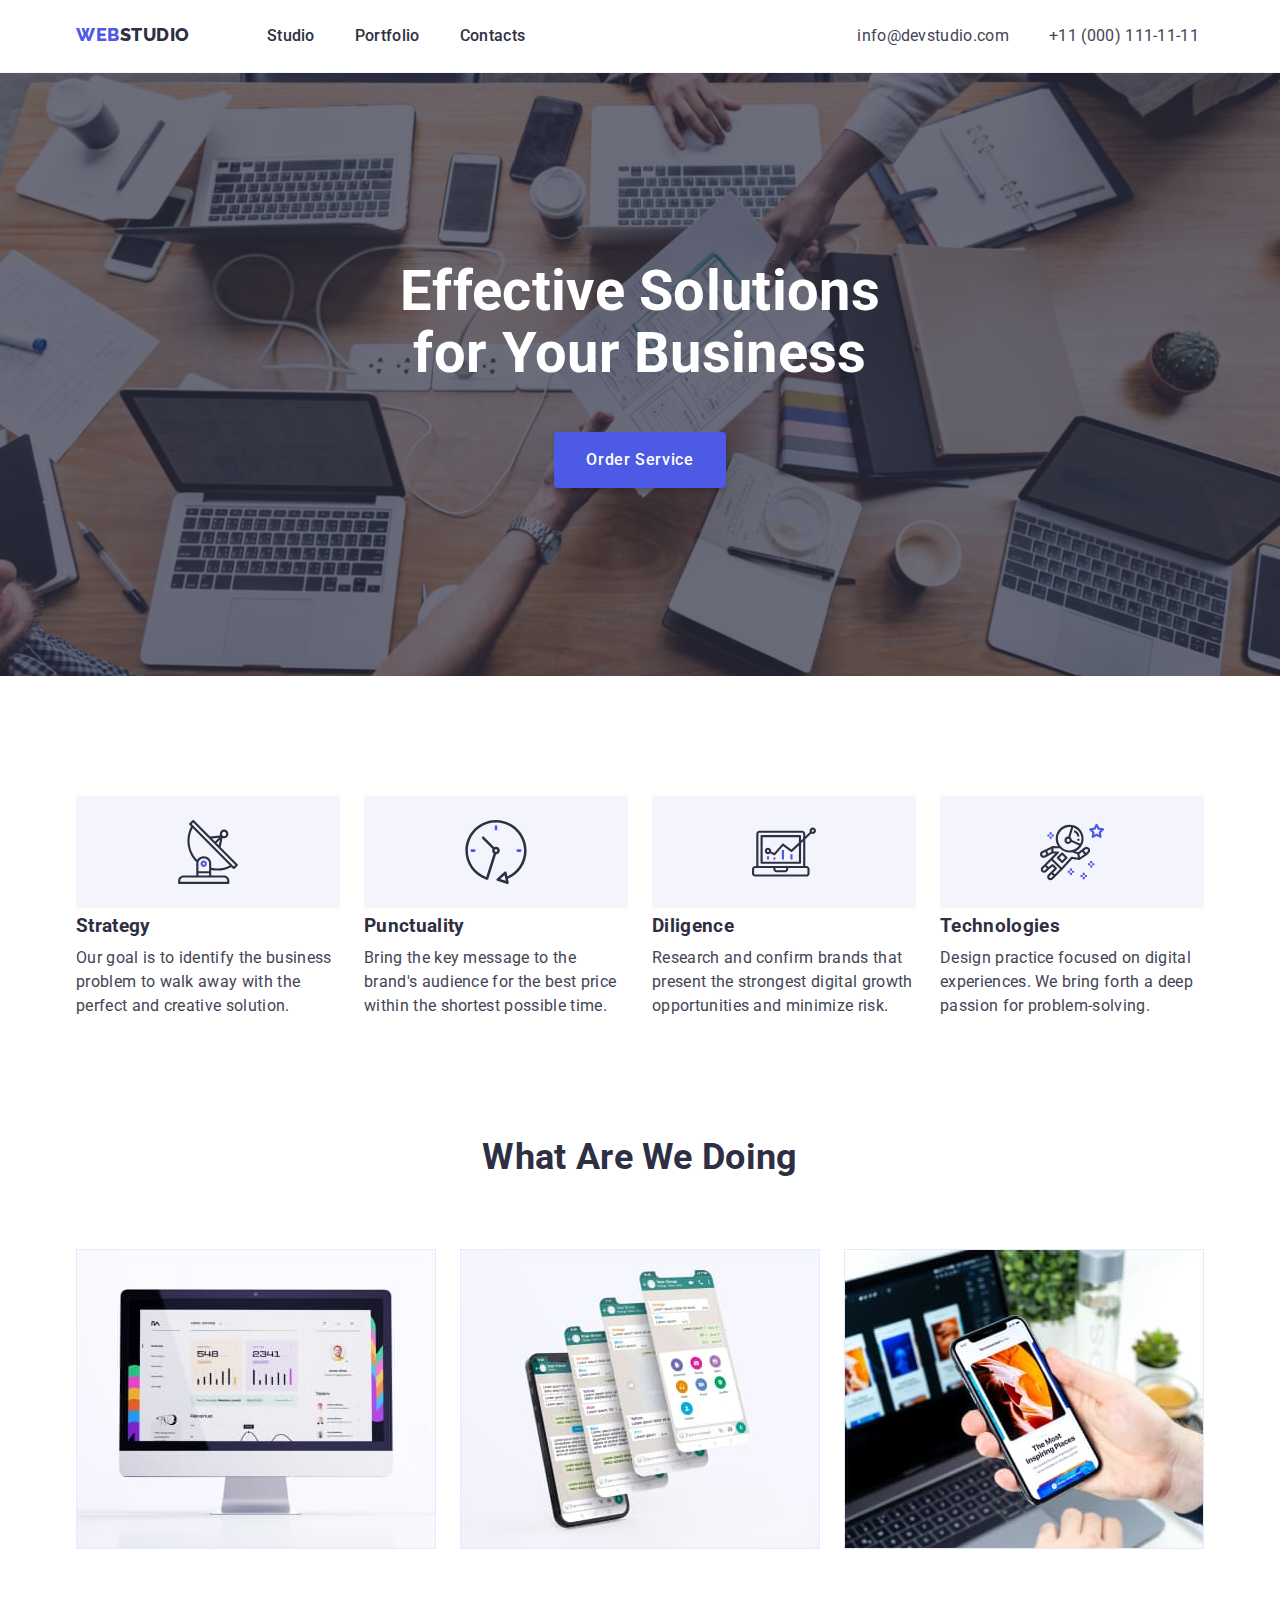
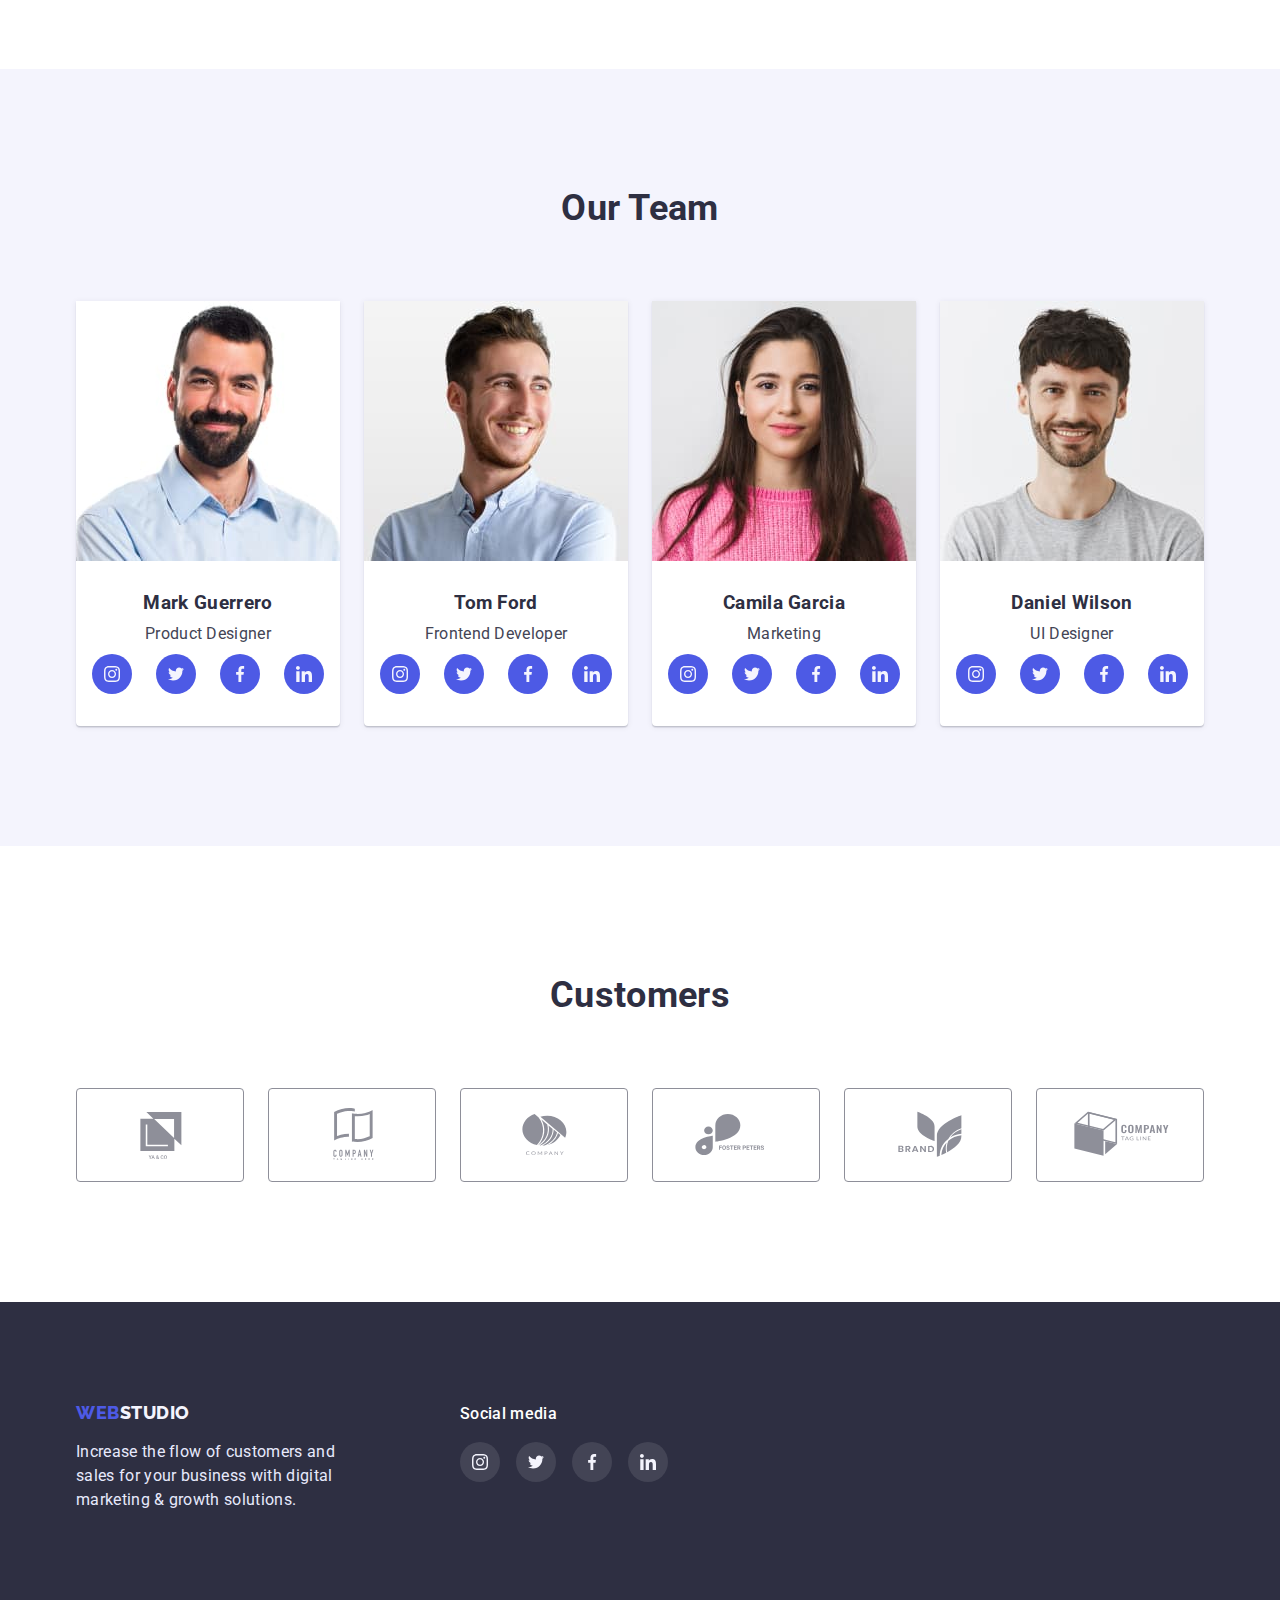
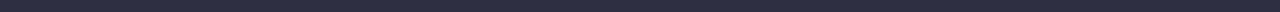
==== commit ed9bd36c: "refresh" ====
--- a/index.html
+++ b/index.html
@@ -400,8 +400,8 @@
         <div class="container">
           <h2 class="title-customers">Customers</h2>
           <ul class="customers-list listnone">
-            <div class="customers-background">
-              <li>
+            <li>
+              <div class="customers-background">
                 <a href="" class="customers-list-link">
                   <svg class="customers-list-icon" width="104" height="56">
                     <use
@@ -412,10 +412,10 @@
                     ></use>
                   </svg>
                 </a>
-              </li>
-            </div>
-            <div class="customers-background">
-              <li>
+              </div>
+            </li>
+            <li>
+              <div class="customers-background">
                 <a href="" class="customers-list-link">
                   <svg class="customers-list-icon" width="104" height="56">
                     <use
@@ -426,10 +426,10 @@
                     ></use>
                   </svg>
                 </a>
-              </li>
-            </div>
-            <div class="customers-background">
-              <li>
+              </div>
+            </li>
+            <li>
+              <div class="customers-background">
                 <a href="" class="customers-list-link">
                   <svg class="customers-list-icon" width="104" height="56">
                     <use
@@ -440,10 +440,10 @@
                     ></use>
                   </svg>
                 </a>
-              </li>
-            </div>
-            <div class="customers-background">
-              <li>
+              </div>
+            </li>
+            <li>
+              <div class="customers-background">
                 <a href="" class="customers-list-link">
                   <svg class="customers-list-icon" width="104" height="56">
                     <use
@@ -454,10 +454,10 @@
                     ></use>
                   </svg>
                 </a>
-              </li>
-            </div>
-            <div class="customers-background">
-              <li>
+              </div>
+            </li>
+            <li>
+              <div class="customers-background">
                 <a href="" class="customers-list-link">
                   <svg class="customers-list-icon" width="104" height="56">
                     <use
@@ -468,10 +468,10 @@
                     ></use>
                   </svg>
                 </a>
-              </li>
-            </div>
-            <div class="customers-background">
-              <li>
+              </div>
+            </li>
+            <li>
+              <div class="customers-background">
                 <a href="" class="customers-list-link">
                   <svg class="customers-list-icon" width="104" height="56">
                     <use
@@ -482,8 +482,8 @@
                     ></use>
                   </svg>
                 </a>
-              </li>
-            </div>
+              </div>
+            </li>
           </ul>
         </div>
       </section>
--- a/css/style.css
+++ b/css/style.css
@@ -92,8 +92,6 @@
 }
 .menu-filter-div:hover,
 .menu-filter-div:focus {
-  box-shadow: 0px 1px 6px rgba(46, 47, 66, 0.08),
-    0px 1px 1px rgba(46, 47, 66, 0.16), 0px 2px 1px rgba(46, 47, 66, 0.08);
   cursor: pointer;
 }
 
@@ -173,6 +171,8 @@
 .top-line-backgrd {
   background-color: var(--text-header-first-color);
   border-bottom: 1px solid var(--footer-logo-color);
+  box-shadow: 0px 2px 1px rgba(46, 47, 66, 0.08),
+    0px 1px 1px rgba(46, 47, 66, 0.16), 0px 1px 6px rgba(46, 47, 66, 0.08);
 }
 
 .main-logo {
@@ -259,11 +259,12 @@
 
 /* ==========section1-index===================== */
 .background-futures {
-  padding-top: 24px;
-  padding-bottom: 24px;
-  text-align: center;
+  display: flex;
+  justify-content: center;
+  align-items: center;
   margin-bottom: 8px;
   width: 264px;
+  height: 112px;
   background-color: var(--footer-logo-color);
   border-radius: 4px;
 }
@@ -356,6 +357,17 @@
   width: calc((100% - 48px) / 3);
 }
 
+.li-item:hover {
+  box-shadow: 0px 1px 6px rgba(46, 47, 66, 0.08),
+    0px 1px 1px rgba(46, 47, 66, 0.16), 0px 2px 1px rgba(46, 47, 66, 0.08);
+}
+
+.menu-filter-about,
+.menu-filter-targetname:hover,
+.menu-filter-about,
+.menu-filter-targetname:focus {
+  cursor: pointer;
+}
 /* ==========/section1-portfolio================= */
 /* ==========section2-index===================== */
 .menu-feature {
@@ -389,6 +401,7 @@
 }
 /* ================SECTION "OUR TEAM"========== */
 .our-team-page {
+  margin: 0 auto;
   text-align: center;
   background-color: var(--footer-logo-color);
 
@@ -407,8 +420,8 @@
 
 .customers-background {
   width: 168px;
-  padding-top: 16px;
-  padding-bottom: 16px;
+  /* padding-top: 16px;
+  padding-bottom: 16px; */
   border-radius: 4px;
   border: 1px solid var(--border-customers);
 }
@@ -416,23 +429,40 @@
 .customers-background:hover,
 .customers-background:focus {
   border-color: var(--brand-logo-color);
-  color: var(--brand-logo-color);
 }
 
 .customers-list-link {
   display: block;
-  /* padding: 16px 32px; */
+  padding-top: 16px;
+  padding-bottom: 16px;
 }
 
 .customers-list-icon {
   fill: var(--border-customers);
-  /* margin: 16px 32px; */
-}
-
-.customers-list-icon:hover,
-.customers-list-icon:focus {
+}
+
+.customers-list-link:hover .customers-list-icon,
+.customers-list-link:focus .customers-list-icon {
   fill: var(--brand-logo-color);
 }
+
+/* .customers-background:hover,
+.customers-background:focus {
+  border-color: var(--brand-logo-color);
+}
+
+.customers-background:hover .customers-list-icon,
+.customers-background:focus .customers-list-icon {
+  fill: var(--brand-logo-color);
+}
+
+.customers-list-link {
+  display: block;
+}
+
+.customers-list-icon {
+  fill: var(--border-customers);
+} */
 
 .customers-list {
   display: flex;
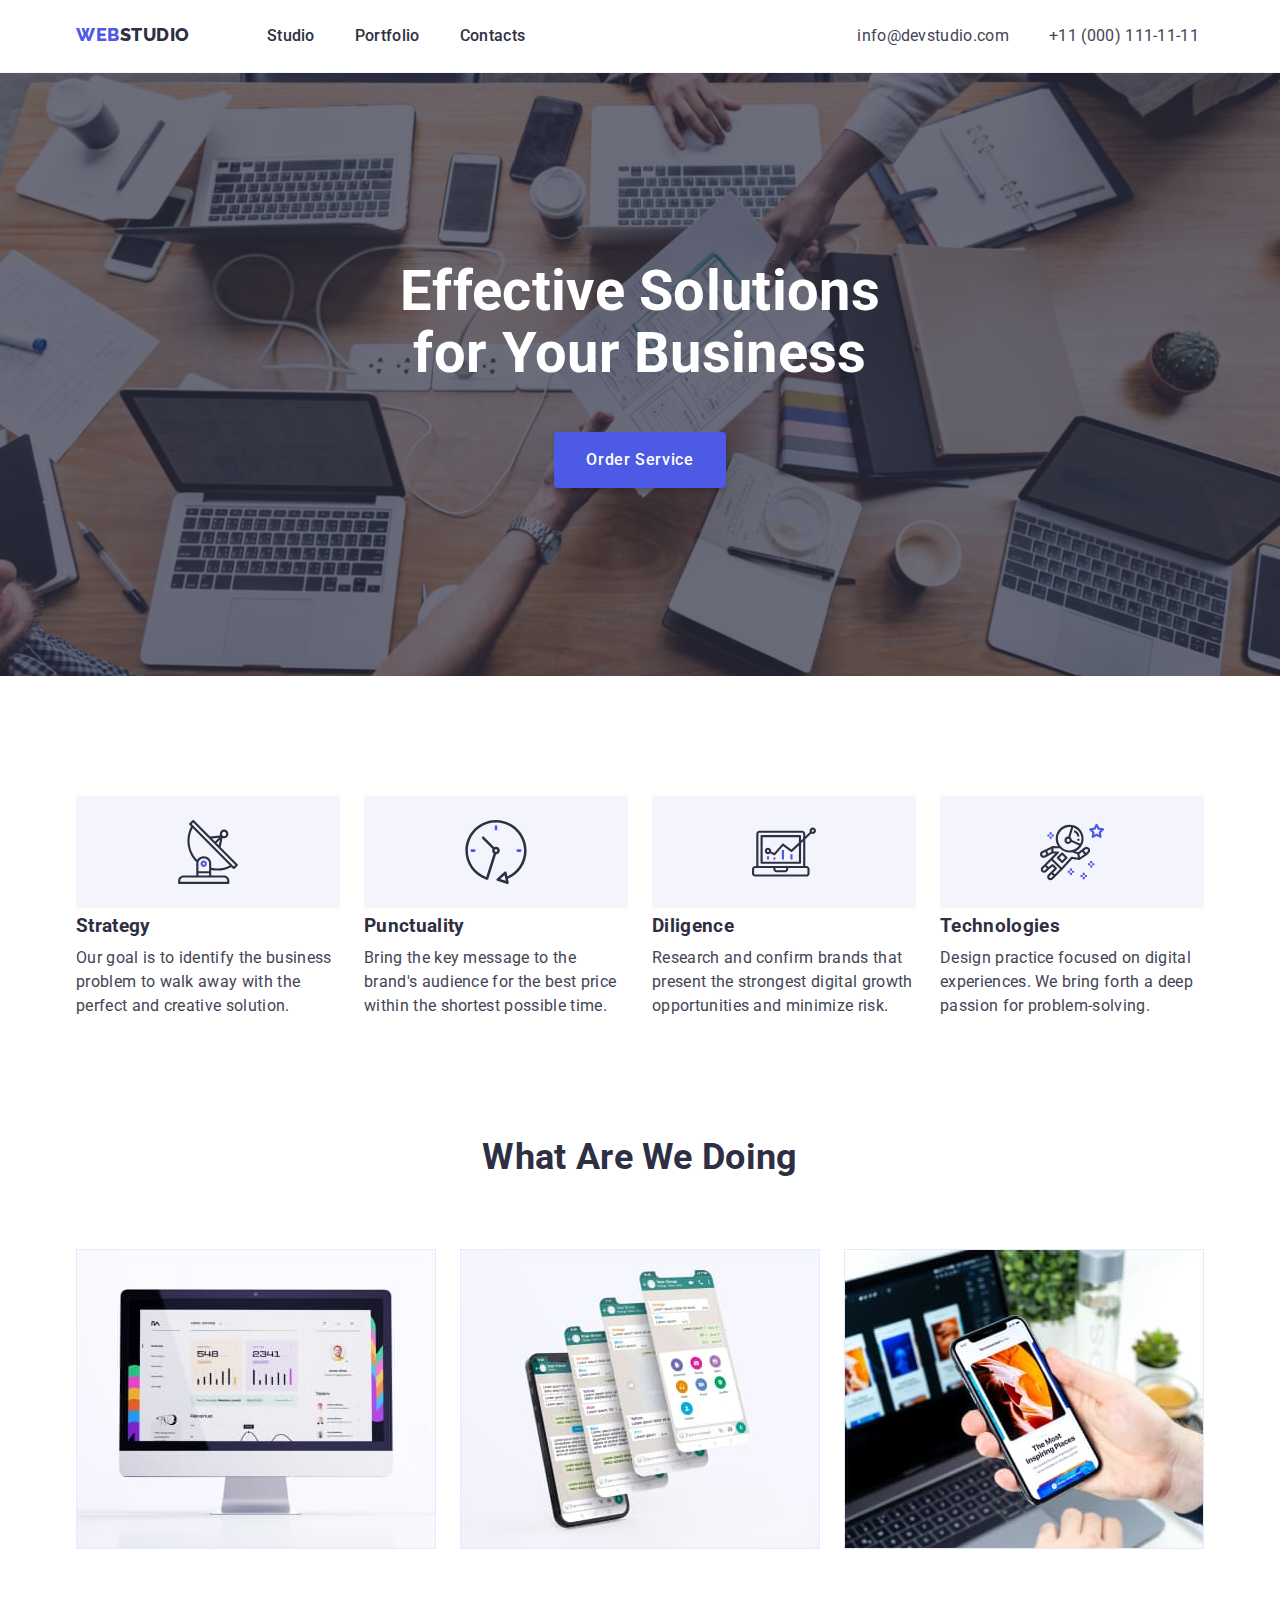
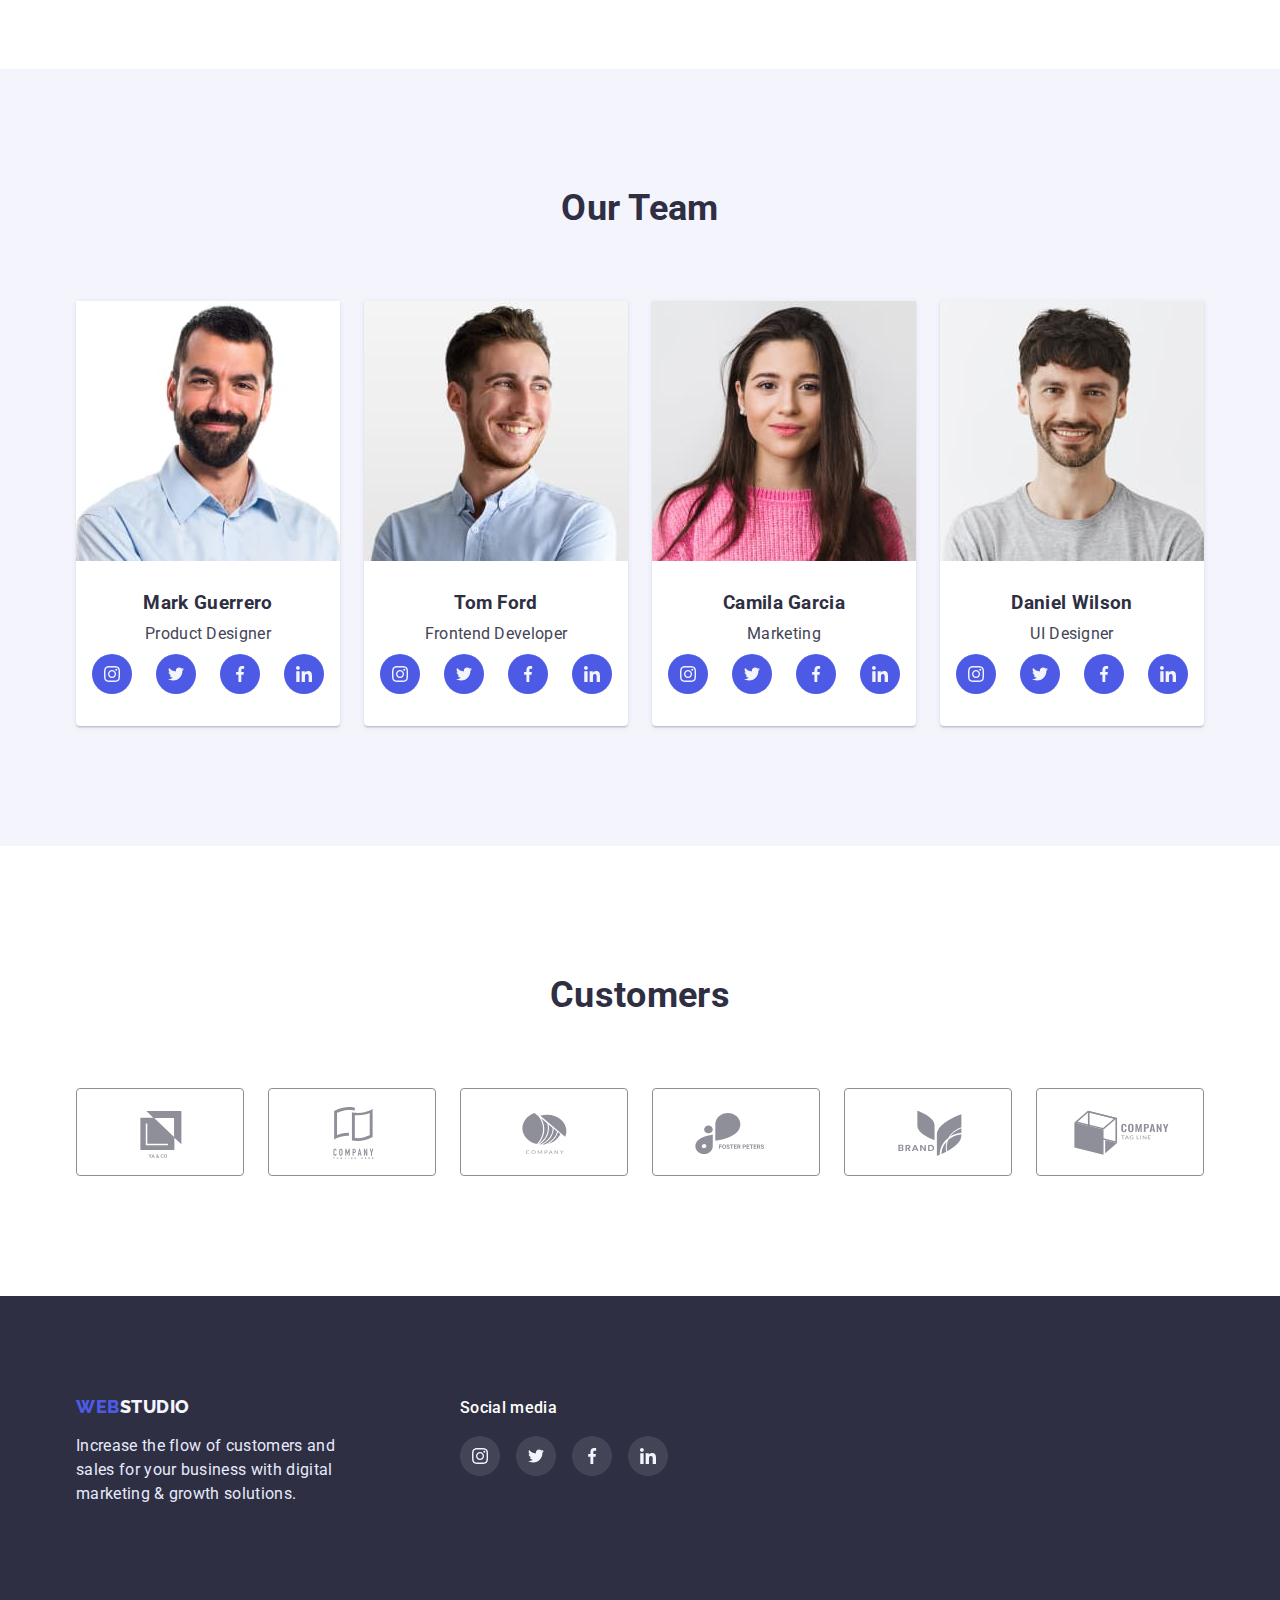
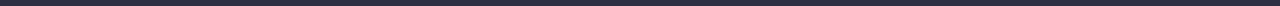
==== commit 762abed0: "fix error" ====
--- a/index.html
+++ b/index.html
@@ -401,88 +401,76 @@
           <h2 class="title-customers">Customers</h2>
           <ul class="customers-list listnone">
             <li>
-              <div class="customers-background">
-                <a href="" class="customers-list-link">
-                  <svg class="customers-list-icon" width="104" height="56">
-                    <use
-                      href="./images/symbol-defs.svg#icon-yaco"
-                      aria-label="link for yaco corp."
-                      rel="noopener noreferer"
-                      target="blank"
-                    ></use>
-                  </svg>
-                </a>
-              </div>
-            </li>
-            <li>
-              <div class="customers-background">
-                <a href="" class="customers-list-link">
-                  <svg class="customers-list-icon" width="104" height="56">
-                    <use
-                      href="./images/symbol-defs.svg#icon-taglineco"
-                      aria-label="link for taglineco corp."
-                      rel="noopener noreferer"
-                      target="blank"
-                    ></use>
-                  </svg>
-                </a>
-              </div>
-            </li>
-            <li>
-              <div class="customers-background">
-                <a href="" class="customers-list-link">
-                  <svg class="customers-list-icon" width="104" height="56">
-                    <use
-                      href="./images/symbol-defs.svg#icon-co"
-                      aria-label="link for co corp."
-                      rel="noopener noreferer"
-                      target="blank"
-                    ></use>
-                  </svg>
-                </a>
-              </div>
-            </li>
-            <li>
-              <div class="customers-background">
-                <a href="" class="customers-list-link">
-                  <svg class="customers-list-icon" width="104" height="56">
-                    <use
-                      href="./images/symbol-defs.svg#icon-foster-peters"
-                      aria-label="link for foster-peters corp."
-                      rel="noopener noreferer"
-                      target="blank"
-                    ></use>
-                  </svg>
-                </a>
-              </div>
-            </li>
-            <li>
-              <div class="customers-background">
-                <a href="" class="customers-list-link">
-                  <svg class="customers-list-icon" width="104" height="56">
-                    <use
-                      href="./images/symbol-defs.svg#icon-brand"
-                      aria-label="link for brand corp."
-                      rel="noopener noreferer"
-                      target="blank"
-                    ></use>
-                  </svg>
-                </a>
-              </div>
-            </li>
-            <li>
-              <div class="customers-background">
-                <a href="" class="customers-list-link">
-                  <svg class="customers-list-icon" width="104" height="56">
-                    <use
-                      href="./images/symbol-defs.svg#icon-cotagline"
-                      aria-label="link for cotagline corp."
-                      rel="noopener noreferer"
-                      target="blank"
-                    ></use>
-                  </svg>
-                </a>
-              </div>
+              <a href="" class="customers-list-link">
+                <svg class="customers-list-icon" width="104" height="56">
+                  <use
+                    href="./images/symbol-defs.svg#icon-yaco"
+                    aria-label="link for yaco corp."
+                    rel="noopener noreferer"
+                    target="blank"
+                  ></use>
+                </svg>
+              </a>
+            </li>
+            <li>
+              <a href="" class="customers-list-link">
+                <svg class="customers-list-icon" width="104" height="56">
+                  <use
+                    href="./images/symbol-defs.svg#icon-taglineco"
+                    aria-label="link for taglineco corp."
+                    rel="noopener noreferer"
+                    target="blank"
+                  ></use>
+                </svg>
+              </a>
+            </li>
+            <li>
+              <a href="" class="customers-list-link">
+                <svg class="customers-list-icon" width="104" height="56">
+                  <use
+                    href="./images/symbol-defs.svg#icon-co"
+                    aria-label="link for co corp."
+                    rel="noopener noreferer"
+                    target="blank"
+                  ></use>
+                </svg>
+              </a>
+            </li>
+            <li>
+              <a href="" class="customers-list-link">
+                <svg class="customers-list-icon" width="104" height="56">
+                  <use
+                    href="./images/symbol-defs.svg#icon-foster-peters"
+                    aria-label="link for foster-peters corp."
+                    rel="noopener noreferer"
+                    target="blank"
+                  ></use>
+                </svg>
+              </a>
+            </li>
+            <li>
+              <a href="" class="customers-list-link">
+                <svg class="customers-list-icon" width="104" height="56">
+                  <use
+                    href="./images/symbol-defs.svg#icon-brand"
+                    aria-label="link for brand corp."
+                    rel="noopener noreferer"
+                    target="blank"
+                  ></use>
+                </svg>
+              </a>
+            </li>
+            <li>
+              <a href="" class="customers-list-link">
+                <svg class="customers-list-icon" width="104" height="56">
+                  <use
+                    href="./images/symbol-defs.svg#icon-cotagline"
+                    aria-label="link for cotagline corp."
+                    rel="noopener noreferer"
+                    target="blank"
+                  ></use>
+                </svg>
+              </a>
             </li>
           </ul>
         </div>
--- a/css/style.css
+++ b/css/style.css
@@ -1,7 +1,7 @@
 /* #4d5ae5 - головний колір бренду і 1-ї кнопки (на мою думку)
 #434455 - колір тексту абзаців
 #2e2f42 - колір хедерів з h2...
-#404bbf - колір кнопок при ховері
+#404bbf - колір кнопок при ховері OCEAN
 #E7E9FC - колір фон кнопок (радіо кнопок/фільтру)
 #ffffff - колір 1-го h1
 #f4f4fd - лого футера кінця
@@ -418,23 +418,25 @@
   margin-bottom: 72px;
 }
 
-.customers-background {
+.customers-background:hover,
+.customers-background:focus {
+  border-color: var(--hover-btn-portfolio-color);
+}
+
+.customers-list-link {
+  display: block;
   width: 168px;
-  /* padding-top: 16px;
-  padding-bottom: 16px; */
+  height: 88px;
   border-radius: 4px;
   border: 1px solid var(--border-customers);
-}
-
-.customers-background:hover,
-.customers-background:focus {
-  border-color: var(--brand-logo-color);
-}
-
-.customers-list-link {
-  display: block;
-  padding-top: 16px;
-  padding-bottom: 16px;
+  display: flex;
+  justify-content: center;
+  align-items: center;
+}
+
+.customers-list-link:hover,
+.customers-list-link:focus {
+  border-color: var(--hover-btn-portfolio-color);
 }
 
 .customers-list-icon {
@@ -443,26 +445,8 @@
 
 .customers-list-link:hover .customers-list-icon,
 .customers-list-link:focus .customers-list-icon {
-  fill: var(--brand-logo-color);
-}
-
-/* .customers-background:hover,
-.customers-background:focus {
-  border-color: var(--brand-logo-color);
-}
-
-.customers-background:hover .customers-list-icon,
-.customers-background:focus .customers-list-icon {
-  fill: var(--brand-logo-color);
-}
-
-.customers-list-link {
-  display: block;
-}
-
-.customers-list-icon {
-  fill: var(--border-customers);
-} */
+  fill: var(--hover-btn-portfolio-color);
+}
 
 .customers-list {
   display: flex;
